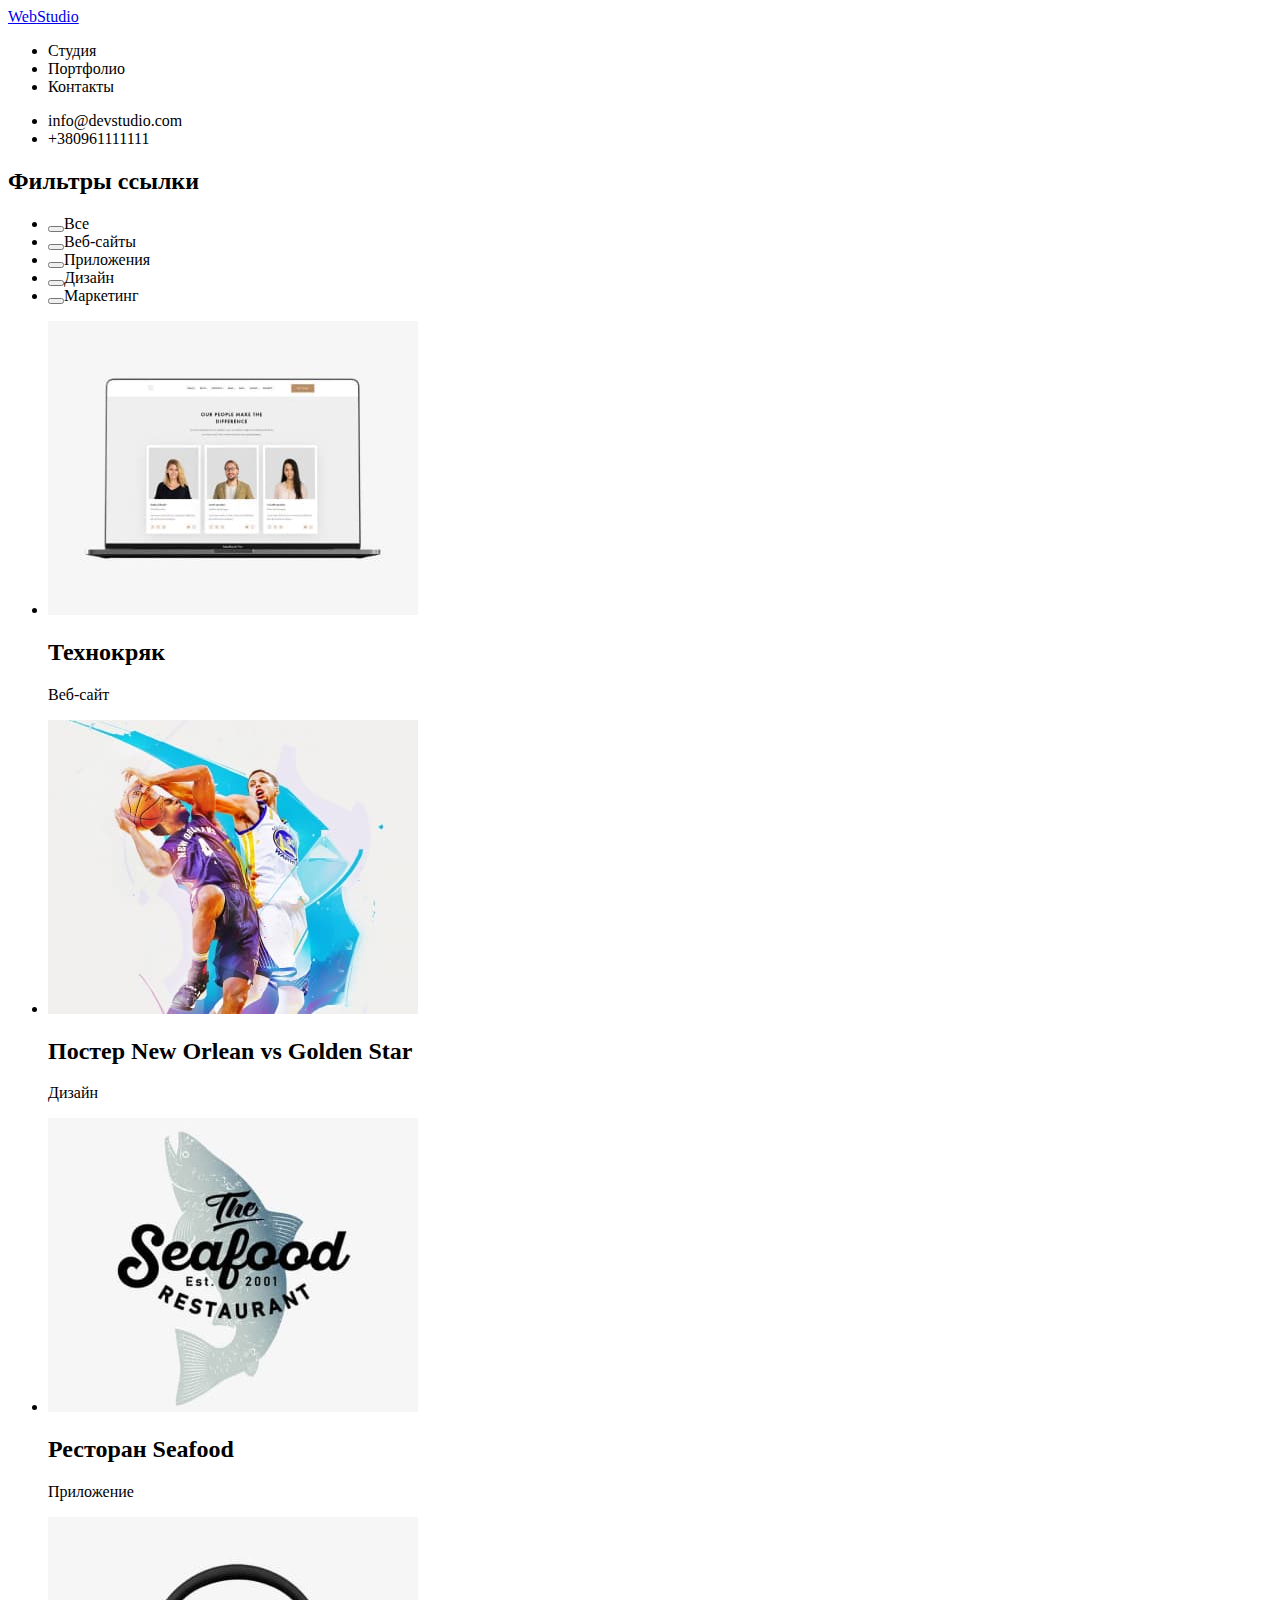
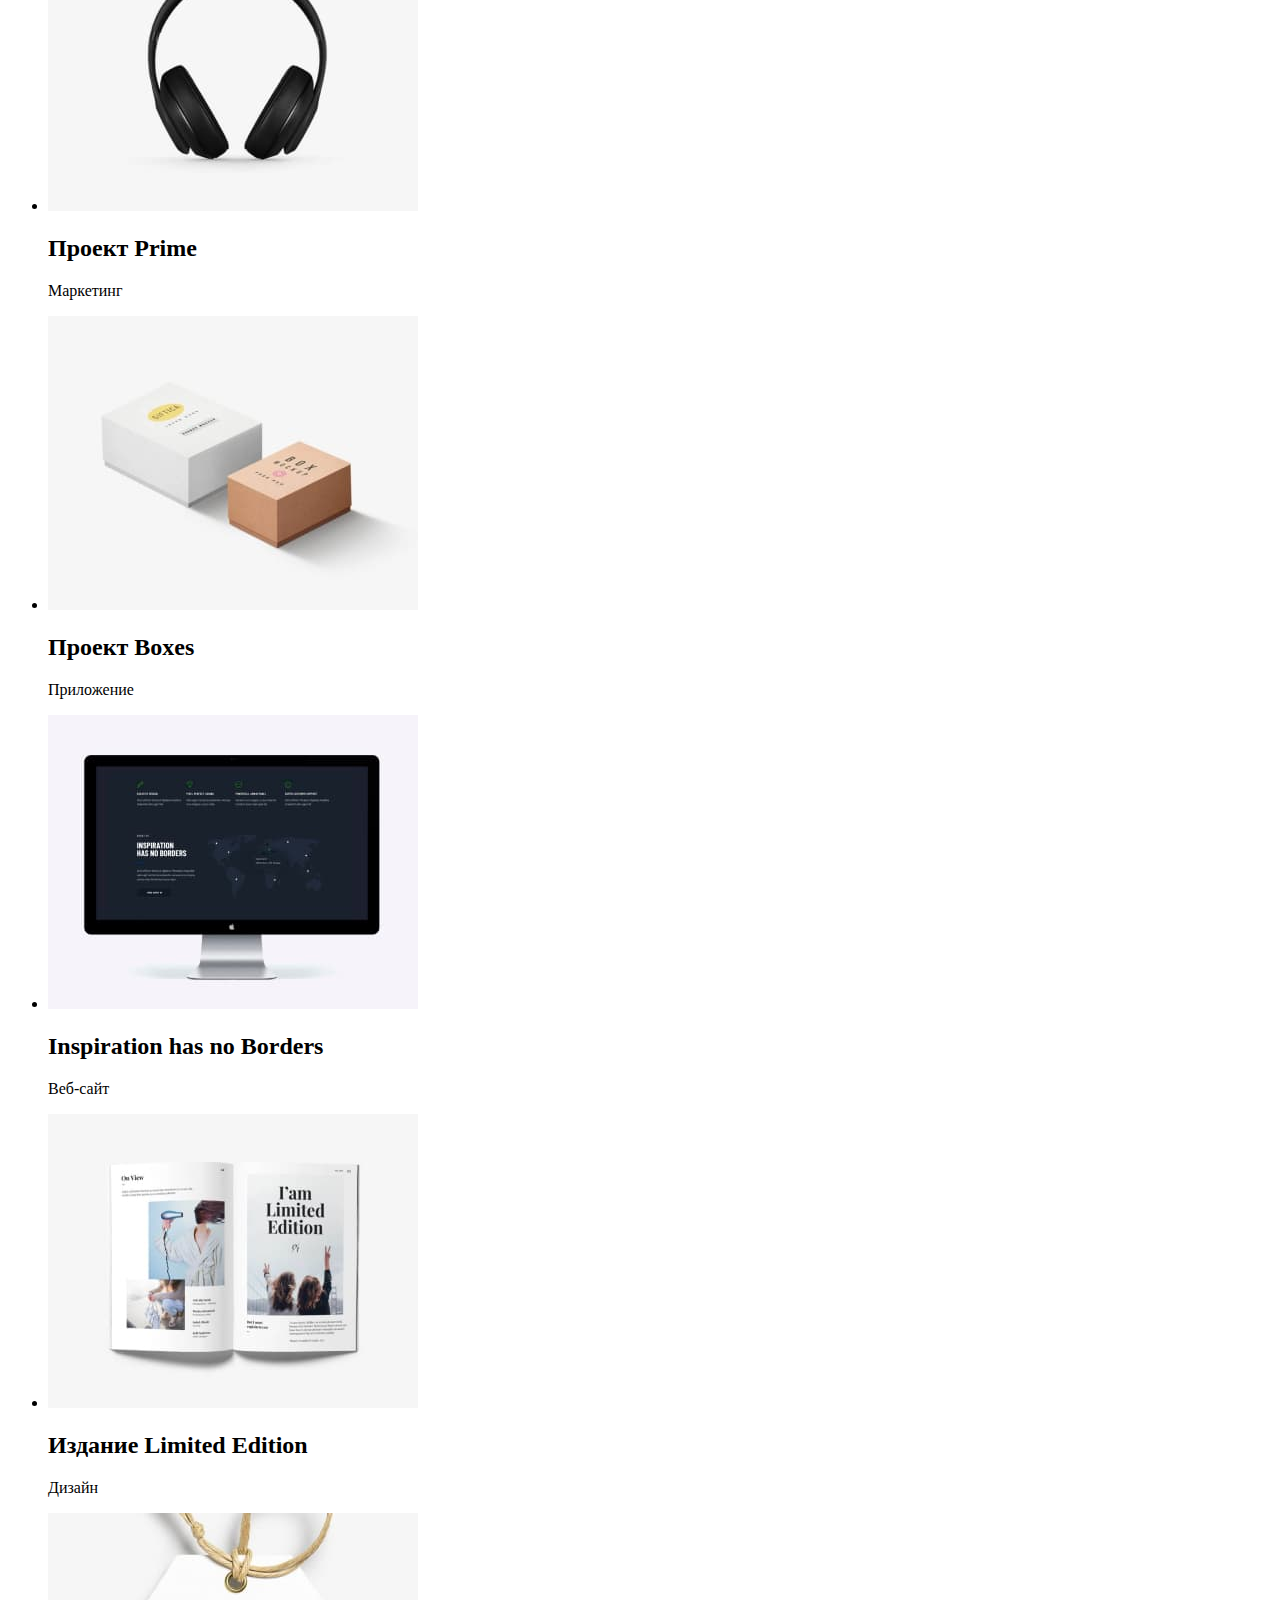
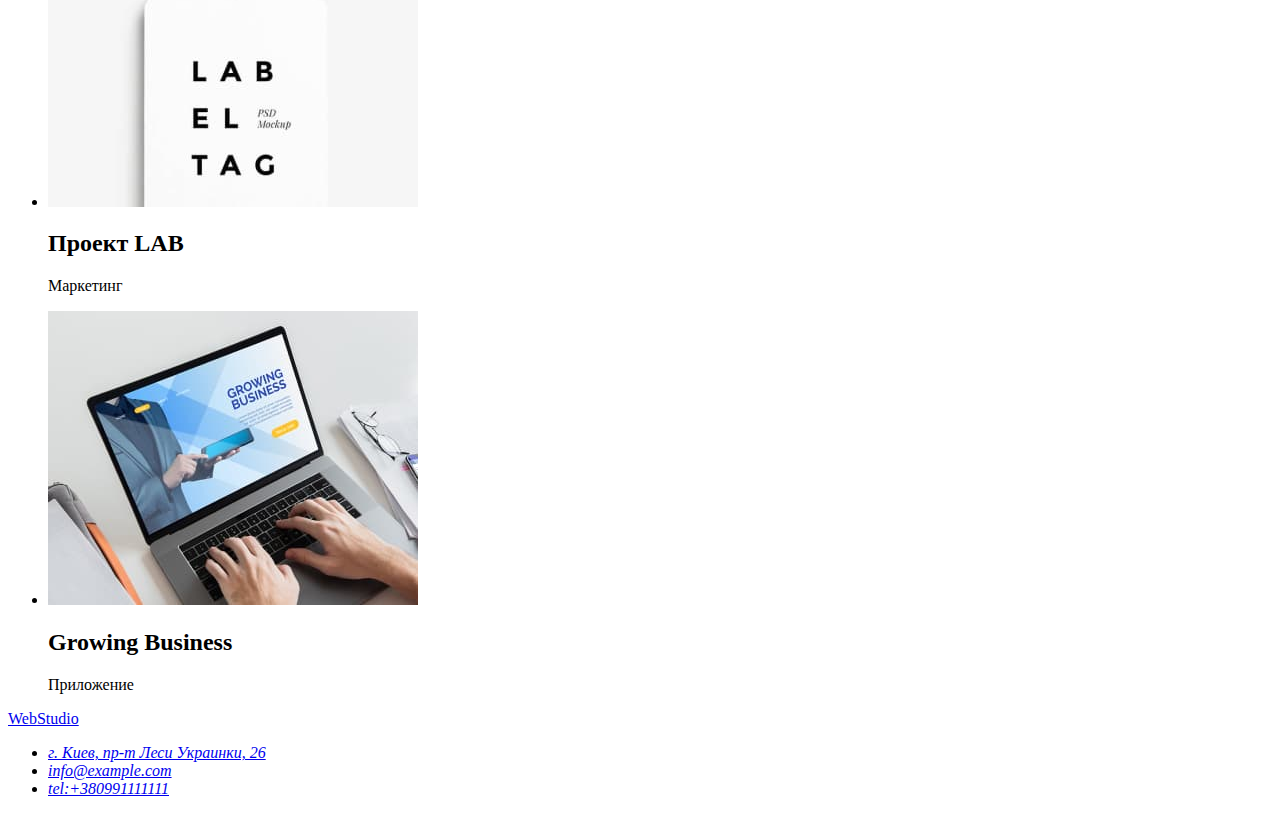
==== portfolio.html @ 96fabcc4 "Update portfolio.html" ====
<!DOCTYPE html>
<html lang="ru">

<head>
  <meta charset="UTF-8">
  <meta http-equiv="X-UA-Compatible" content="IE=edge">
  <meta name="viewport" content="width=device-width, initial-scale=1.0">
  <title>Portfolio</title>
  <!-- <link rel="import" href="./index.html"> -->
  <link rel="stylesheet" href="./css/main.css">
</head>

<body>
  <!--Шапка сайта-->
  <header>
    <nav>
      <a href="./index.html">Web<span class="letters">Studio</span></a>
      <ul>
        <li><a href="./index.html"></a>Студия</li>
        <li><a href="./portfolio.html"></a>Портфолио</li>
        <li><a href=""></a>Контакты</li>
      </ul>
    </nav>
    <ul>
      <li><a class="link" href="mailto:info@example.com"></a>info@devstudio.com</li>
      <li><a href="tel:+380991111111"></a>+380961111111</li>
    </ul>
  </header>

  <main>
    <section>
      <!-- Фильтры -->
      <h2>Фильтры ссылки</h2>
      <ul>
        <li><button type="button"></button>Все</li>
        <li><button type="button"></button>Веб-сайты</li>
        <li><button type="button"></button>Приложения</li>
        <li><button type="button"></button>Дизайн</li>
        <li><button type="button"></button>Маркетинг</li>
      </ul>
    </section>
    
    <!-- Проэкты -->
    <section>
      <ul>
        <li>
          <a href="">
            <img src="./images/portfolio/portfolio-1.jpg" alt="Фотографии трех работников компании" width="370" height="294">
          </a> 
          <h2>Технокряк</h2>
          <p>Веб-сайт</p>
        </li>
        <li>
          <a href="">
            <img src="./images/portfolio/portfolio-2.jpg" alt="Дизайн постера с двумя баскетболистами"  width="370" height="294">
          </a>
          <h2 lang="en">Постер New Orlean vs Golden Star</h2>
          <p>Дизайн</p>
        </li>
        <li>
          <a href="">
            <img src="./images/portfolio/portfolio-3.jpg" alt="Изображение приложения ресторана" width="370" height="294">
          </a>
          <h2 lang="en">Ресторан Seafood</h2>
          <p>Приложение</p>
        </li>
        <li>
          <a href="">
            <img src="./images/portfolio/portfolio-4.jpg" alt="Наушники черного цвета" width="370" height="294">
          </a>
          <h2 lang="en">Проект Prime</h2>
          <p>Маркетинг</p>
        </li>
        <li>
          <a href="">
            <img src="./images/portfolio/portfolio-5.jpg" alt="Примеры двух коробок разных размеров" width="370" height="294">
          </a>
          <h2 lang="en">Проект Boxes</h2>
          <p>Приложение</p>
        </li>
        <li>
          <a href="">
            <img src="./images/portfolio/portfolio-6.jpg" alt="Изображение проэкта главной страницы сайта" width="370"
              height="294">
          </a> 
          <h2 lang="en">Inspiration has no Borders</h2>
          <p>Веб-сайт</p>
        </li>
        <li>
          <a href="">
            <img src="./images/portfolio/portfolio-7.jpg" alt="Пример дизайна журнала" width="370" height="294">
          </a> 
          <h2 lang="en">Издание Limited Edition</h2>
          <p>Дизайн</p>
        </li>
        <li>
          <a href="">
            <img src="./images/portfolio/portfolio-8.jpg" alt="Пример дизайна изделий ярлык" width="370" height="294">
          </a> 
          <h2 lang="en">Проект LAB</h2>
          <p>Маркетинг</p>
        </li>
        <li>
          <a href="">
            <img src="./images/portfolio/portfolio-9.jpg" alt="Открытый компьютер" width="370" height="294">
          </a> 
          <h2 lang="en">Growing Business</h2>
          <p>Приложение</p>
        </li>
      </ul>
    </section>
  </main>

  <!-- Подвал -->
  <footer>
    <a href="./index.html">Web<span class="letters">Studio</span></a>
    <address>
      <ul>
        <li><a href="https://goo.gl/maps/sHWixux6kZh7dcSC8" target="_blank" rel="noopener noreferrer">г. Киев, пр-т Леси
            Украинки, 26</a></li>
        <li><a class="link" href="mailto:info@example.com">info@example.com</a></li>
        <li><a href="tel:+380991111111">tel:+380991111111</a></li>
      </ul>
    </address>
  </footer>
</body>

</html>
---- css/main.css ----
:root {
  --background-color-light: #E5E5E5;
  --background-color-lightsecond: #F5F4FA;
  --background-color-dark: #2F303A;
  --primary-text-color: #757575;
  --title-text-color: #212121;
  --accent-color:  #2196F3;
  --primary-white-color: #ffffff;
  --foot-address-color: rgba(255, 255, 255, 0.6);
}

.list {
  list-style: none;
}
/* body*/
.page {
  background-color: #E5E5E5;
  color: #757575;
}

/* <nav> */

.logo {
  color: #2196F3;
}  
.logo .letter {
  color: #212121, 700;
}

/* site-nav */

.site-nav .accentlink {
  color: #2196F3;
}
.site-nav .link {
  color: #212121;
}

.site-nav .accentlink:hover,
 .site-nav .accentlink:focus {
  color: #212121;
}
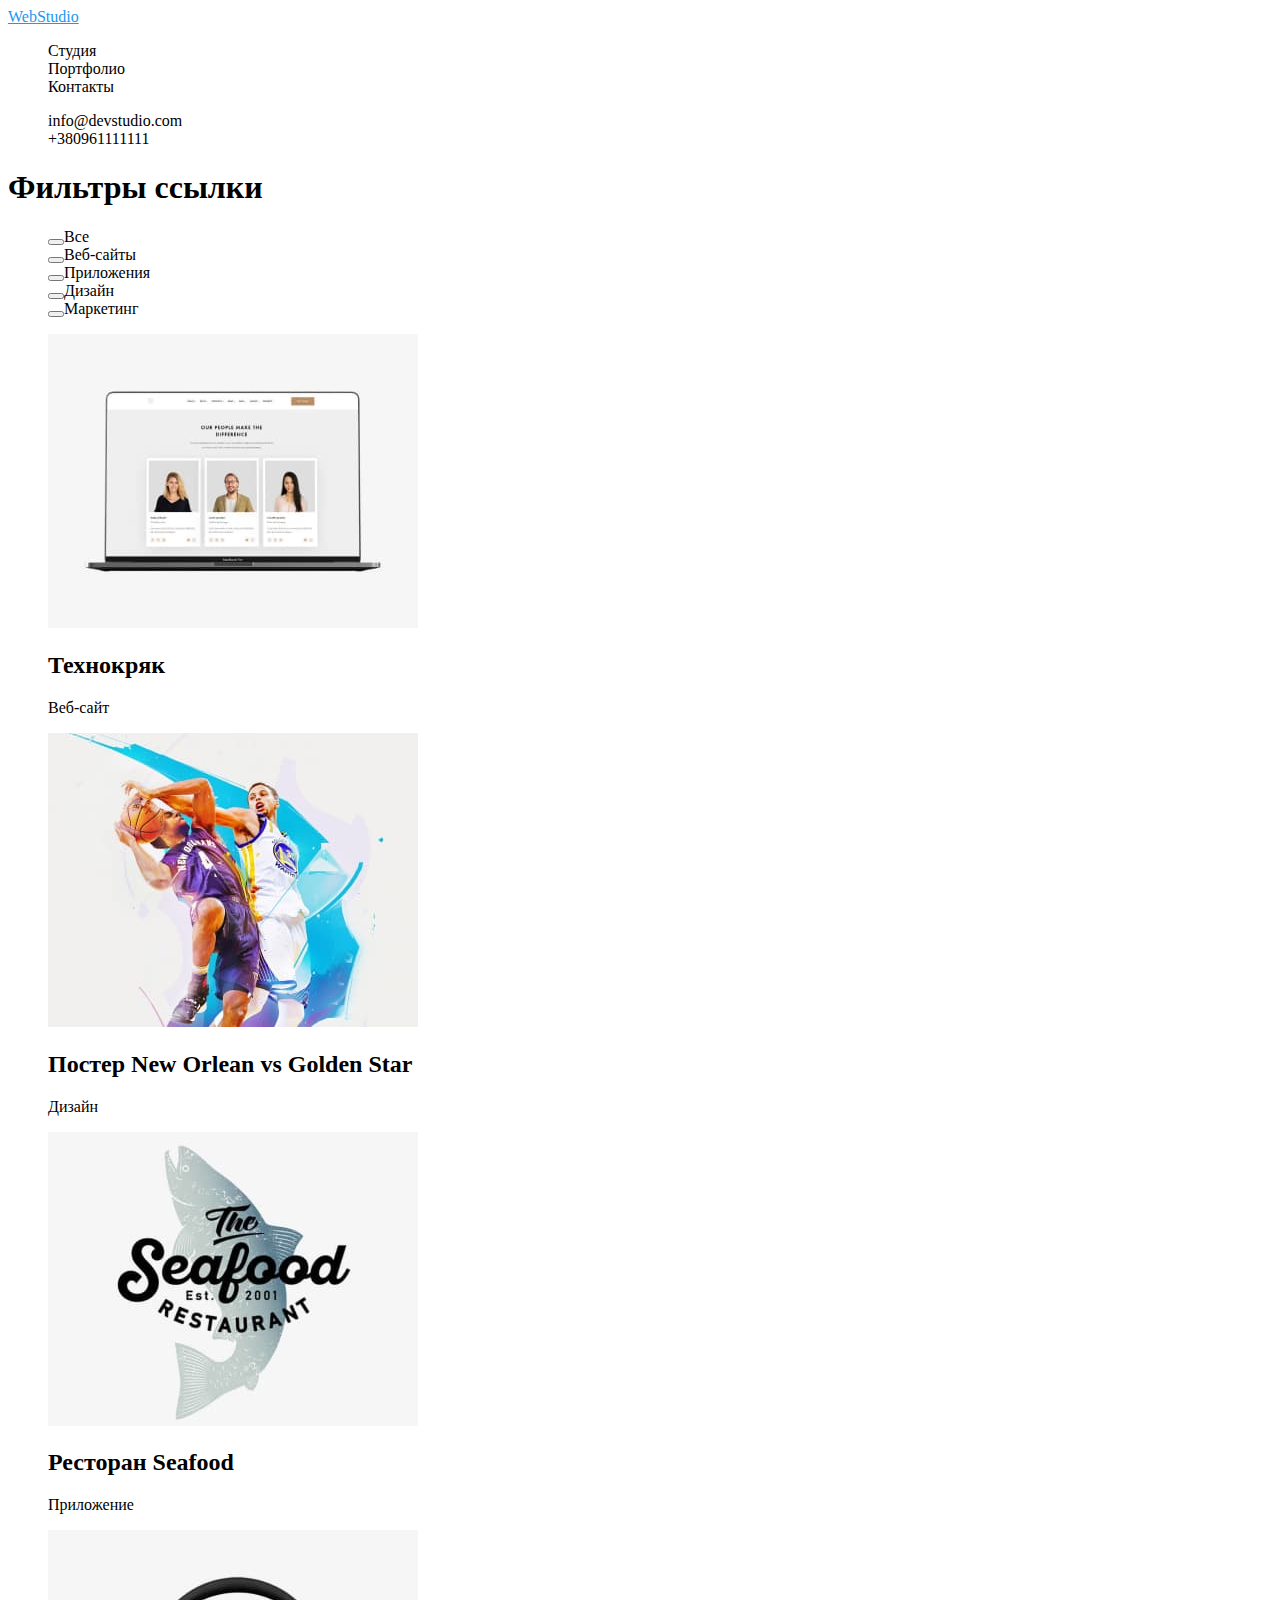
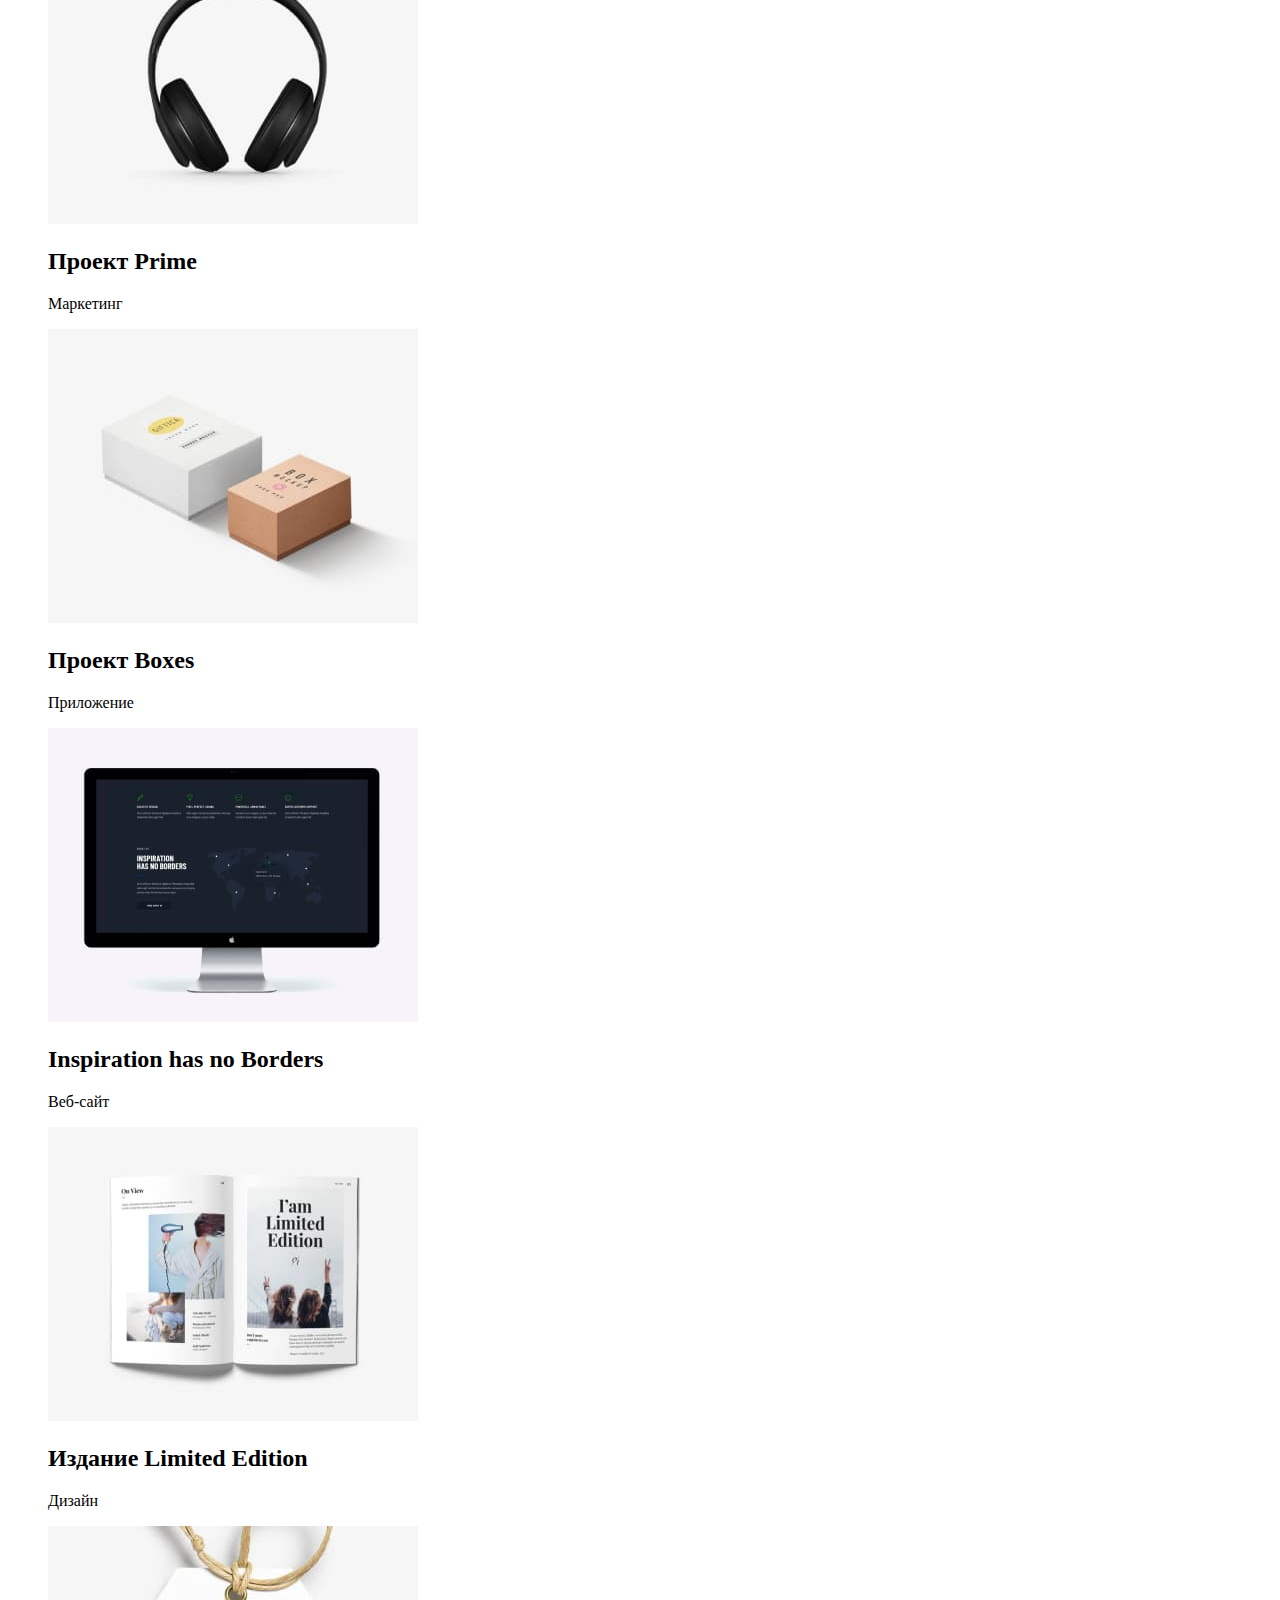
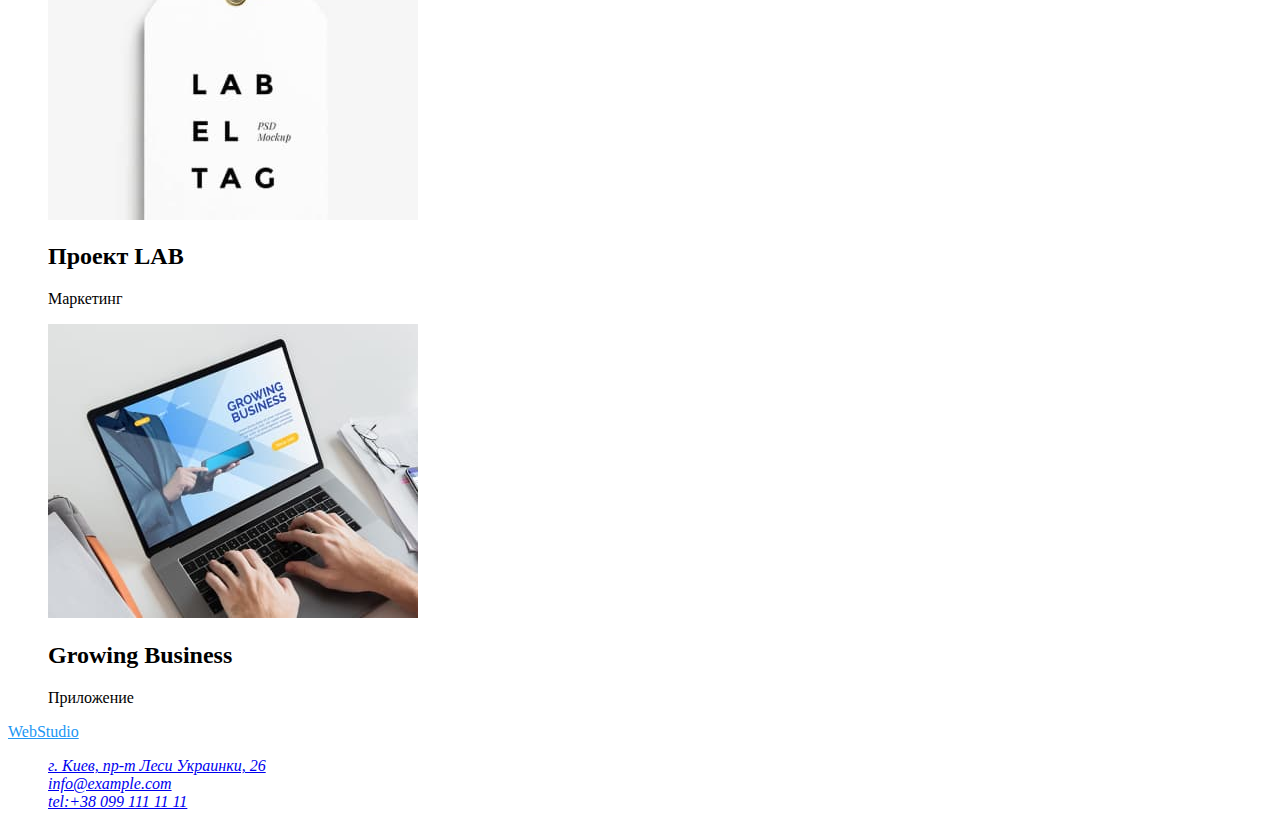
==== commit 4ff688a0: "update html files" ====
--- a/portfolio.html
+++ b/portfolio.html
@@ -1,128 +1,197 @@
 <!DOCTYPE html>
 <html lang="ru">
+  <head>
+    <meta charset="UTF-8" />
+    <meta http-equiv="X-UA-Compatible" content="IE=edge" />
+    <meta name="viewport" content="width=device-width, initial-scale=1.0" />
+    <title>Portfolio</title>
+    <!-- <link rel="import" href="./index.html"> -->
+    <link rel="stylesheet" href="./css/main.css" />
+  </head>
 
-<head>
-  <meta charset="UTF-8">
-  <meta http-equiv="X-UA-Compatible" content="IE=edge">
-  <meta name="viewport" content="width=device-width, initial-scale=1.0">
-  <title>Portfolio</title>
-  <!-- <link rel="import" href="./index.html"> -->
-  <link rel="stylesheet" href="./css/main.css">
-</head>
+  <body>
+    <!--Шапка сайта Header-->
+    <header class="header">
+      <nav class="navigation">
+        <a class="logo" lang="en" href="./index.html" aria-label="Логотип сайта"
+          >Web<span class="accentlink">Studio</span></a
+        >
+        <ul class="list">
+          <li class="item"><a class="link" href="./index.html"></a>Студия</li>
+          <li class="item"><a class="link" href="./portfolio.html"></a>Портфолио</li>
+          <li class="item"><a class="link" href=""></a>Контакты</li>
+        </ul>
+      </nav>
 
-<body>
-  <!--Шапка сайта-->
-  <header>
-    <nav>
-      <a href="./index.html">Web<span class="letters">Studio</span></a>
-      <ul>
-        <li><a href="./index.html"></a>Студия</li>
-        <li><a href="./portfolio.html"></a>Портфолио</li>
-        <li><a href=""></a>Контакты</li>
+      <ul class="list">
+        <li class="item"><a class="link" href="mailto:info@example.com"></a>info@devstudio.com</li>
+        <li class="item"><a class="link" href="tel:+380991111111"></a>+380961111111</li>
       </ul>
-    </nav>
-    <ul>
-      <li><a class="link" href="mailto:info@example.com"></a>info@devstudio.com</li>
-      <li><a href="tel:+380991111111"></a>+380961111111</li>
-    </ul>
-  </header>
+    </header>
 
-  <main>
-    <section>
-      <!-- Фильтры -->
-      <h2>Фильтры ссылки</h2>
-      <ul>
-        <li><button type="button"></button>Все</li>
-        <li><button type="button"></button>Веб-сайты</li>
-        <li><button type="button"></button>Приложения</li>
-        <li><button type="button"></button>Дизайн</li>
-        <li><button type="button"></button>Маркетинг</li>
-      </ul>
-    </section>
-    
-    <!-- Проэкты -->
-    <section>
-      <ul>
-        <li>
-          <a href="">
-            <img src="./images/portfolio/portfolio-1.jpg" alt="Фотографии трех работников компании" width="370" height="294">
-          </a> 
-          <h2>Технокряк</h2>
-          <p>Веб-сайт</p>
-        </li>
-        <li>
-          <a href="">
-            <img src="./images/portfolio/portfolio-2.jpg" alt="Дизайн постера с двумя баскетболистами"  width="370" height="294">
-          </a>
-          <h2 lang="en">Постер New Orlean vs Golden Star</h2>
-          <p>Дизайн</p>
-        </li>
-        <li>
-          <a href="">
-            <img src="./images/portfolio/portfolio-3.jpg" alt="Изображение приложения ресторана" width="370" height="294">
-          </a>
-          <h2 lang="en">Ресторан Seafood</h2>
-          <p>Приложение</p>
-        </li>
-        <li>
-          <a href="">
-            <img src="./images/portfolio/portfolio-4.jpg" alt="Наушники черного цвета" width="370" height="294">
-          </a>
-          <h2 lang="en">Проект Prime</h2>
-          <p>Маркетинг</p>
-        </li>
-        <li>
-          <a href="">
-            <img src="./images/portfolio/portfolio-5.jpg" alt="Примеры двух коробок разных размеров" width="370" height="294">
-          </a>
-          <h2 lang="en">Проект Boxes</h2>
-          <p>Приложение</p>
-        </li>
-        <li>
-          <a href="">
-            <img src="./images/portfolio/portfolio-6.jpg" alt="Изображение проэкта главной страницы сайта" width="370"
-              height="294">
-          </a> 
-          <h2 lang="en">Inspiration has no Borders</h2>
-          <p>Веб-сайт</p>
-        </li>
-        <li>
-          <a href="">
-            <img src="./images/portfolio/portfolio-7.jpg" alt="Пример дизайна журнала" width="370" height="294">
-          </a> 
-          <h2 lang="en">Издание Limited Edition</h2>
-          <p>Дизайн</p>
-        </li>
-        <li>
-          <a href="">
-            <img src="./images/portfolio/portfolio-8.jpg" alt="Пример дизайна изделий ярлык" width="370" height="294">
-          </a> 
-          <h2 lang="en">Проект LAB</h2>
-          <p>Маркетинг</p>
-        </li>
-        <li>
-          <a href="">
-            <img src="./images/portfolio/portfolio-9.jpg" alt="Открытый компьютер" width="370" height="294">
-          </a> 
-          <h2 lang="en">Growing Business</h2>
-          <p>Приложение</p>
-        </li>
-      </ul>
-    </section>
-  </main>
+    <main>
+      <!-- Секция Фильтры Filters-->
+      <section>
+        <h1 class="section-title">Фильтры ссылки</h1>
+        <div class="container">
+          <ul class="list">
+            <li class="item"><button class="filters-btn" type="button"></button>Все</li>
+            <li class="item"><button class="filters-btn" type="button"></button>Веб-сайты</li>
+            <li class="item"><button class="filters-btn" type="button"></button>Приложения</li>
+            <li class="item"><button class="filters-btn" type="button"></button>Дизайн</li>
+            <li class="item"><button class="filters-btn" type="button"></button>Маркетинг</li>
+          </ul>
+        </div>
+      </section>
 
-  <!-- Подвал -->
-  <footer>
-    <a href="./index.html">Web<span class="letters">Studio</span></a>
-    <address>
-      <ul>
-        <li><a href="https://goo.gl/maps/sHWixux6kZh7dcSC8" target="_blank" rel="noopener noreferrer">г. Киев, пр-т Леси
-            Украинки, 26</a></li>
-        <li><a class="link" href="mailto:info@example.com">info@example.com</a></li>
-        <li><a href="tel:+380991111111">tel:+380991111111</a></li>
-      </ul>
-    </address>
-  </footer>
-</body>
+      <!--Секция проэкты Projects-->
+      <section class="projects">
+        <ul class="list">
+          <li class="item">
+            <a class="link" href="">
+              <img
+                class="projects-img"
+                src="./images/portfolio/portfolio-1.jpg"
+                alt="Фотографии трех работников компании"
+                width="370"
+                height="294"
+              />
+            </a>
+            <h2 class="section-title">Технокряк</h2>
+            <p class="projects-position">Веб-сайт</p>
+          </li>
+          <li class="item">
+            <a class="link" href="">
+              <img
+                class="project-img"
+                src="./images/portfolio/portfolio-2.jpg"
+                alt="Дизайн постера с двумя баскетболистами"
+                width="370"
+                height="294"
+              />
+            </a>
+            <h2 class="section-title" lang="en">Постер New Orlean vs Golden Star</h2>
+            <p class="projects-position">Дизайн</p>
+          </li>
+          <li class="item">
+            <a class="link" href="">
+              <img
+                class="projects-img"
+                src="./images/portfolio/portfolio-3.jpg"
+                alt="Изображение приложения ресторана"
+                width="370"
+                height="294"
+              />
+            </a>
+            <h2 class="section-title" lang="en">Ресторан Seafood</h2>
+            <p class="projects-position">Приложение</p>
+          </li>
+          <li class="item">
+            <a class="link" href="">
+              <img
+                class="project-img"
+                src="./images/portfolio/portfolio-4.jpg"
+                alt="Наушники черного цвета"
+                width="370"
+                height="294"
+              />
+            </a>
+            <h2 class="section-title" lang="en">Проект Prime</h2>
+            <p class="projects-position">Маркетинг</p>
+          </li>
+          <li class="item">
+            <a class="link" href="">
+              <img
+                class="projects-img"
+                src="./images/portfolio/portfolio-5.jpg"
+                alt="Примеры двух коробок разных размеров"
+                width="370"
+                height="294"
+              />
+            </a>
+            <h2 class="section-title" lang="en">Проект Boxes</h2>
+            <p class="projects-position">Приложение</p>
+          </li>
+          <li class="item">
+            <a class="link" href="">
+              <img
+                class="projects-img"
+                src="./images/portfolio/portfolio-6.jpg"
+                alt="Изображение проэкта главной страницы сайта"
+                width="370"
+                height="294"
+              />
+            </a>
+            <h2 class="section-title" lang="en">Inspiration has no Borders</h2>
+            <p class="projects-position">Веб-сайт</p>
+          </li>
+          <li class="item">
+            <a class="link" href="">
+              <img
+                class="projects-img"
+                src="./images/portfolio/portfolio-7.jpg"
+                alt="Пример дизайна журнала"
+                width="370"
+                height="294"
+              />
+            </a>
+            <h2 class="section-title" lang="en">Издание Limited Edition</h2>
+            <p class="projects-position">Дизайн</p>
+          </li>
+          <li class="item">
+            <a class="link" href="">
+              <img
+                class="projects-img"
+                src="./images/portfolio/portfolio-8.jpg"
+                alt="Пример дизайна изделий ярлык"
+                width="370"
+                height="294"
+              />
+            </a>
+            <h2 class="section-title" lang="en">Проект LAB</h2>
+            <p class="projects-position">Маркетинг</p>
+          </li>
+          <li class="item">
+            <a class="link" href="">
+              <img
+                class="projects-img"
+                src="./images/portfolio/portfolio-9.jpg"
+                alt="Открытый компьютер"
+                width="370"
+                height="294"
+              />
+            </a>
+            <h2 class="section-title" lang="en">Growing Business</h2>
+            <p class="projects-position">Приложение</p>
+          </li>
+        </ul>
+      </section>
+    </main>
 
-</html>+    <!-- Подвал сайта Footer -->
+    <footer class="footer">
+      <div class="container">
+        <a class="logo" lang="en" aria-label="Логотип сайта" href="./index.html"
+          >Web<span class="letters">Studio</span></a
+        >
+        <address class="address">
+          <ul class="list">
+            <li class="item">
+              <a
+                class="link"
+                href="https://goo.gl/maps/sHWixux6kZh7dcSC8"
+                target="_blank"
+                rel="noopener noreferrer"
+                >г. Киев, пр-т Леси Украинки, 26</a
+              >
+            </li>
+            <li class="item">
+              <a class="link" href="mailto:info@example.com">info@example.com</a>
+            </li>
+            <li class="item"><a class="link" href="tel:+380991111111">tel:+38 099 111 11 11</a></li>
+          </ul>
+        </address>
+      </div>
+    </footer>
+  </body>
+</html>
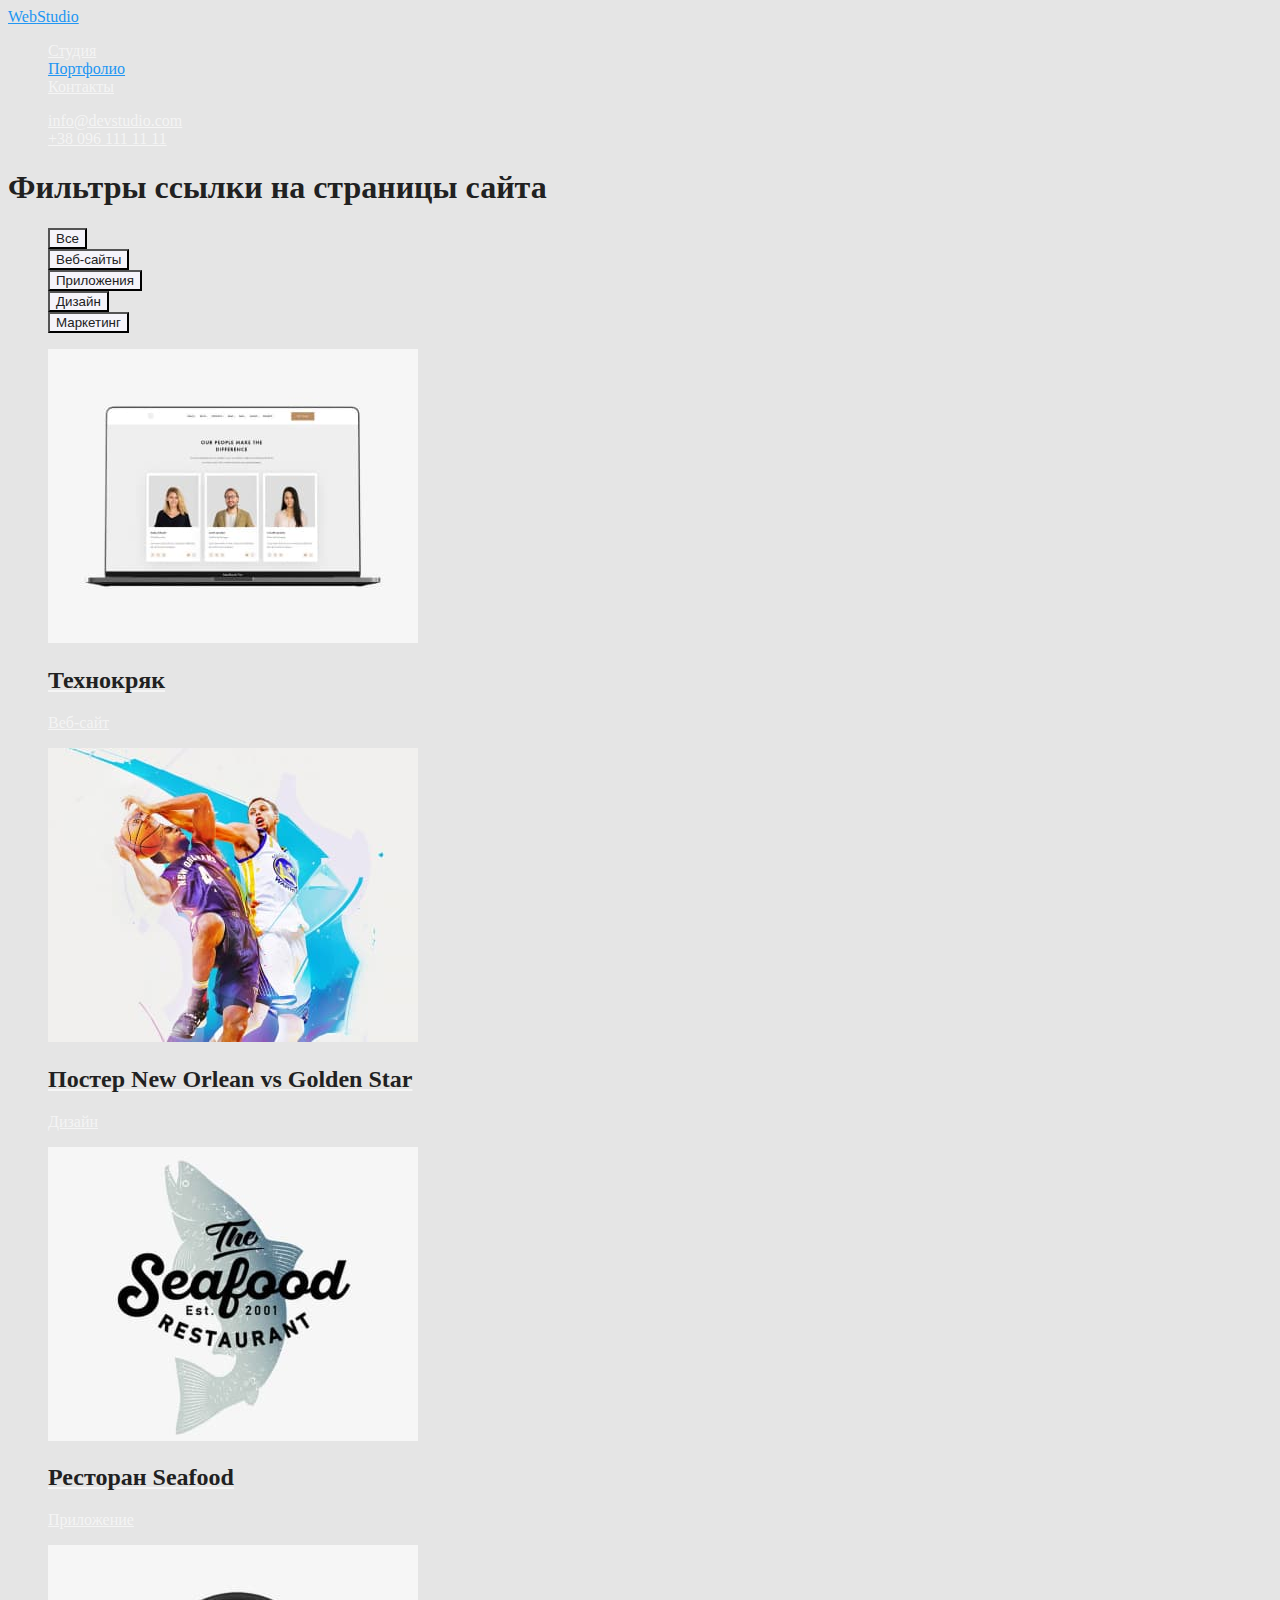
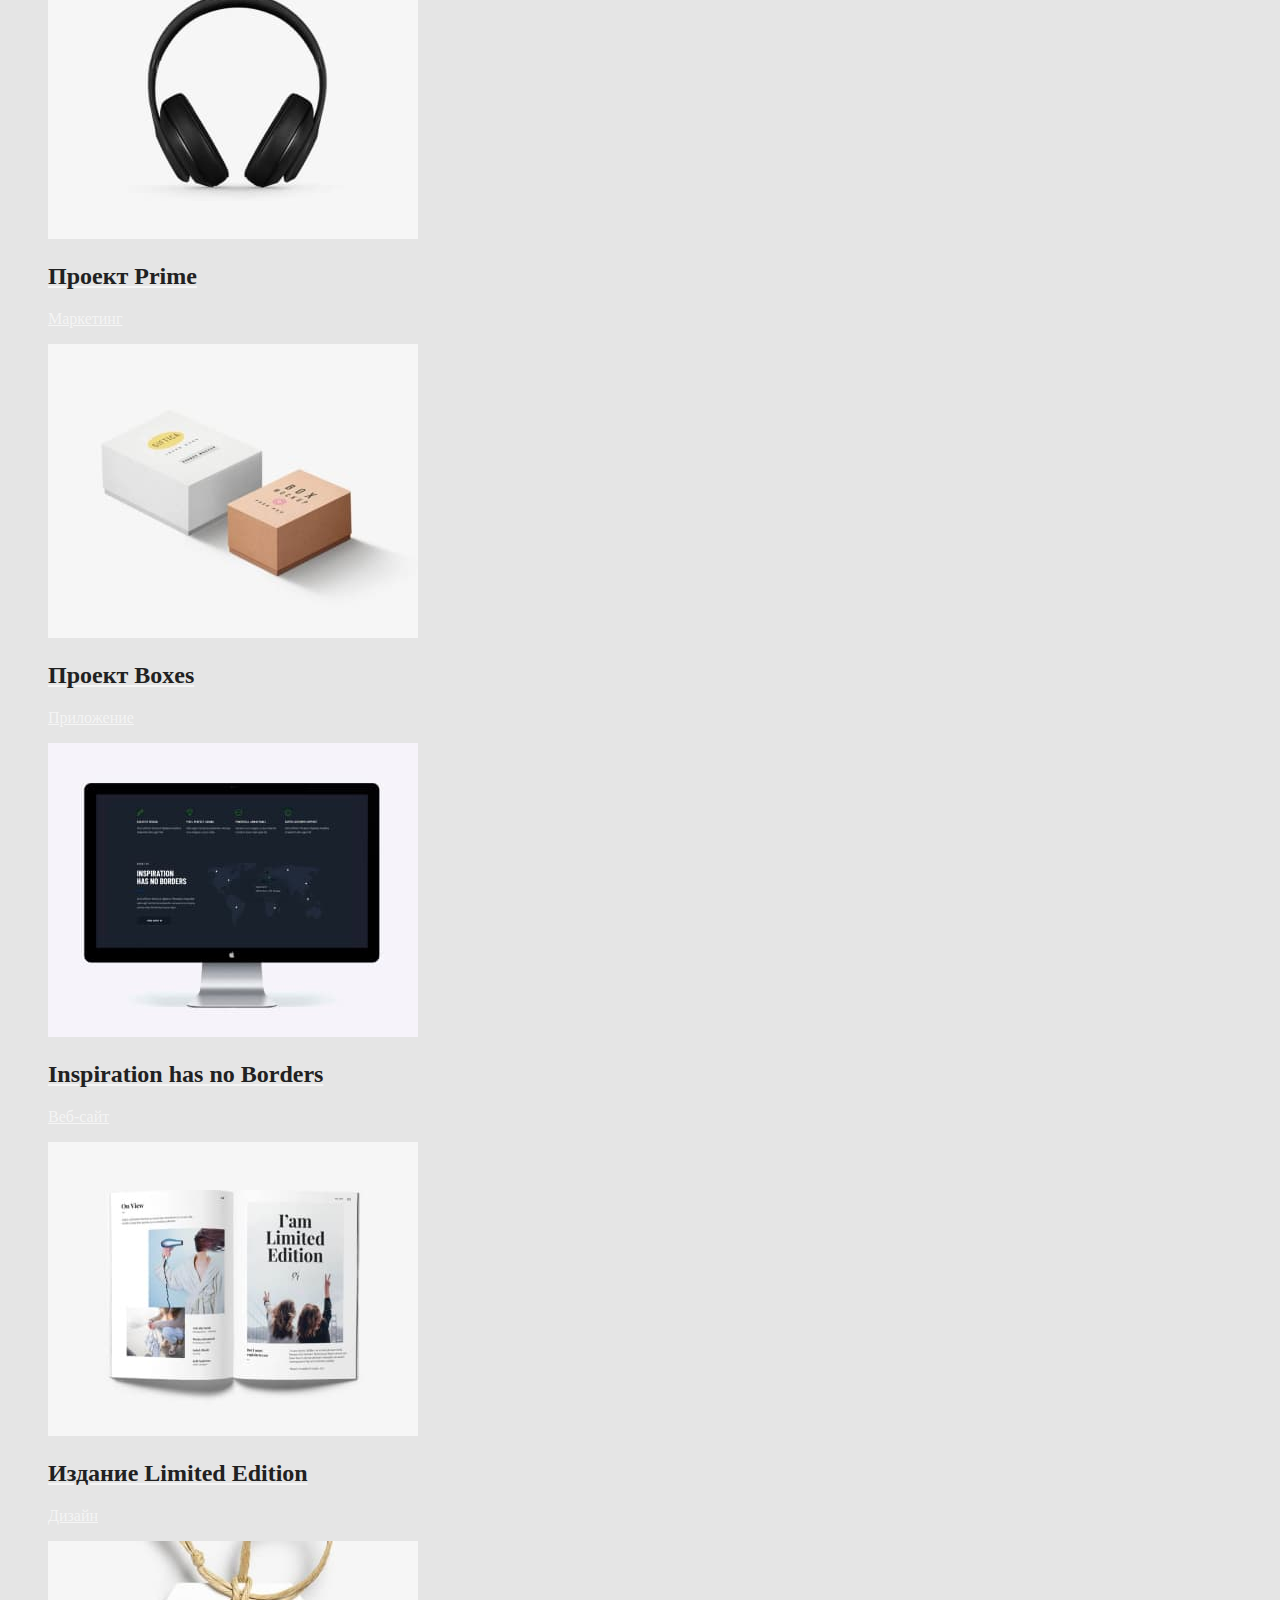
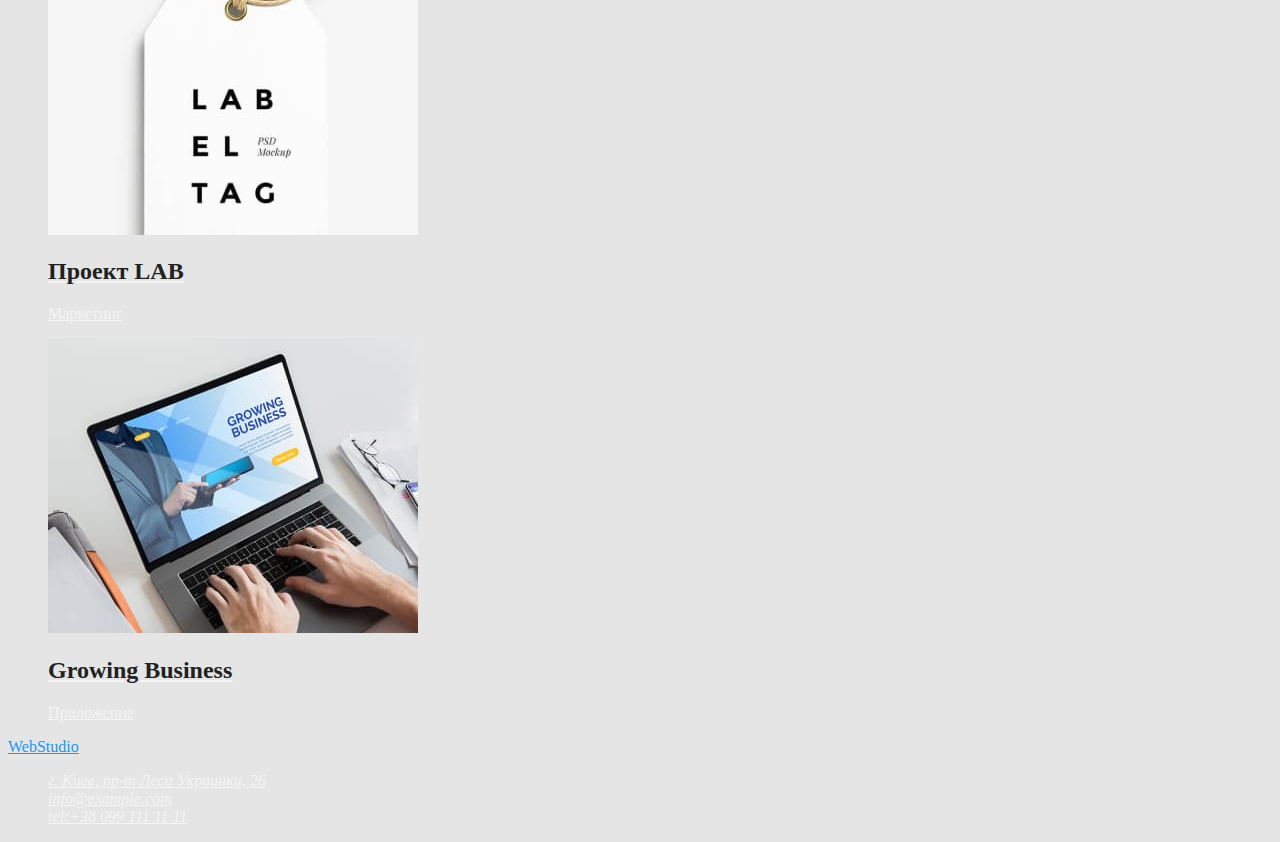
==== commit ed2ba14f: "added color styles" ====
--- a/portfolio.html
+++ b/portfolio.html
@@ -5,11 +5,10 @@
     <meta http-equiv="X-UA-Compatible" content="IE=edge" />
     <meta name="viewport" content="width=device-width, initial-scale=1.0" />
     <title>Portfolio</title>
-    <!-- <link rel="import" href="./index.html"> -->
     <link rel="stylesheet" href="./css/main.css" />
   </head>
 
-  <body>
+  <body class="page">
     <!--Шапка сайта Header-->
     <header class="header">
       <nav class="navigation">
@@ -17,29 +16,29 @@
           >Web<span class="accentlink">Studio</span></a
         >
         <ul class="list">
-          <li class="item"><a class="link" href="./index.html"></a>Студия</li>
-          <li class="item"><a class="link" href="./portfolio.html"></a>Портфолио</li>
-          <li class="item"><a class="link" href=""></a>Контакты</li>
+          <li class="item"><a class="link" href="./index.html">Студия</a></li>
+          <li class="item"><a class="link current" href="./portfolio.html">Портфолио</a></li>
+          <li class="item"><a class="link" href="">Контакты</a></li>
         </ul>
       </nav>
 
       <ul class="list">
-        <li class="item"><a class="link" href="mailto:info@example.com"></a>info@devstudio.com</li>
-        <li class="item"><a class="link" href="tel:+380991111111"></a>+380961111111</li>
+        <li class="item"><a class="link" href="mailto:info@example.com">info@devstudio.com</a></li>
+        <li class="item"><a class="link" href="tel:+380991111111">+38 096 111 11 11</a></li>
       </ul>
     </header>
 
     <main>
       <!-- Секция Фильтры Filters-->
       <section>
-        <h1 class="section-title">Фильтры ссылки</h1>
+        <h1 class="section-title">Фильтры ссылки на страницы сайта</h1>
         <div class="container">
           <ul class="list">
-            <li class="item"><button class="filters-btn" type="button"></button>Все</li>
-            <li class="item"><button class="filters-btn" type="button"></button>Веб-сайты</li>
-            <li class="item"><button class="filters-btn" type="button"></button>Приложения</li>
-            <li class="item"><button class="filters-btn" type="button"></button>Дизайн</li>
-            <li class="item"><button class="filters-btn" type="button"></button>Маркетинг</li>
+            <li class="item"><button class="filters-btn" type="button">Все</button></li>
+            <li class="item"><button class="filters-btn" type="button">Веб-сайты</button></li>
+            <li class="item"><button class="filters-btn" type="button">Приложения</button></li>
+            <li class="item"><button class="filters-btn" type="button">Дизайн</button></li>
+            <li class="item"><button class="filters-btn" type="button">Маркетинг</button></li>
           </ul>
         </div>
       </section>
@@ -56,9 +55,9 @@
                 width="370"
                 height="294"
               />
+              <h2 class="section-title">Технокряк</h2>
+              <p class="projects-position">Веб-сайт</p>
             </a>
-            <h2 class="section-title">Технокряк</h2>
-            <p class="projects-position">Веб-сайт</p>
           </li>
           <li class="item">
             <a class="link" href="">
@@ -69,9 +68,9 @@
                 width="370"
                 height="294"
               />
+              <h2 class="section-title" lang="en">Постер New Orlean vs Golden Star</h2>
+              <p class="projects-position">Дизайн</p>
             </a>
-            <h2 class="section-title" lang="en">Постер New Orlean vs Golden Star</h2>
-            <p class="projects-position">Дизайн</p>
           </li>
           <li class="item">
             <a class="link" href="">
@@ -82,9 +81,9 @@
                 width="370"
                 height="294"
               />
+              <h2 class="section-title" lang="en">Ресторан Seafood</h2>
+              <p class="projects-position">Приложение</p>
             </a>
-            <h2 class="section-title" lang="en">Ресторан Seafood</h2>
-            <p class="projects-position">Приложение</p>
           </li>
           <li class="item">
             <a class="link" href="">
@@ -95,9 +94,9 @@
                 width="370"
                 height="294"
               />
+              <h2 class="section-title" lang="en">Проект Prime</h2>
+              <p class="projects-position">Маркетинг</p>
             </a>
-            <h2 class="section-title" lang="en">Проект Prime</h2>
-            <p class="projects-position">Маркетинг</p>
           </li>
           <li class="item">
             <a class="link" href="">
@@ -108,9 +107,9 @@
                 width="370"
                 height="294"
               />
+              <h2 class="section-title" lang="en">Проект Boxes</h2>
+              <p class="projects-position">Приложение</p>
             </a>
-            <h2 class="section-title" lang="en">Проект Boxes</h2>
-            <p class="projects-position">Приложение</p>
           </li>
           <li class="item">
             <a class="link" href="">
@@ -121,9 +120,9 @@
                 width="370"
                 height="294"
               />
+              <h2 class="section-title" lang="en">Inspiration has no Borders</h2>
+              <p class="projects-position">Веб-сайт</p>
             </a>
-            <h2 class="section-title" lang="en">Inspiration has no Borders</h2>
-            <p class="projects-position">Веб-сайт</p>
           </li>
           <li class="item">
             <a class="link" href="">
@@ -134,9 +133,9 @@
                 width="370"
                 height="294"
               />
+              <h2 class="section-title" lang="en">Издание Limited Edition</h2>
+              <p class="projects-position">Дизайн</p>
             </a>
-            <h2 class="section-title" lang="en">Издание Limited Edition</h2>
-            <p class="projects-position">Дизайн</p>
           </li>
           <li class="item">
             <a class="link" href="">
@@ -147,9 +146,9 @@
                 width="370"
                 height="294"
               />
+              <h2 class="section-title" lang="en">Проект LAB</h2>
+              <p class="projects-position">Маркетинг</p>
             </a>
-            <h2 class="section-title" lang="en">Проект LAB</h2>
-            <p class="projects-position">Маркетинг</p>
           </li>
           <li class="item">
             <a class="link" href="">
@@ -160,9 +159,9 @@
                 width="370"
                 height="294"
               />
+              <h2 class="section-title" lang="en">Growing Business</h2>
+              <p class="projects-position">Приложение</p>
             </a>
-            <h2 class="section-title" lang="en">Growing Business</h2>
-            <p class="projects-position">Приложение</p>
           </li>
         </ul>
       </section>
--- a/css/main.css
+++ b/css/main.css
@@ -1,44 +1,109 @@
 :root {
-  --background-color-light: #E5E5E5;
-  --background-color-lightsecond: #F5F4FA;
-  --background-color-dark: #2F303A;
+  --background-color-light: #e5e5e5;
+  --background-color-lightsecond: #f5f4fa;
+  --background-color-dark: #2f303a;
   --primary-text-color: #757575;
   --title-text-color: #212121;
-  --accent-color:  #2196F3;
+  --accent-color: #2196f3;
   --primary-white-color: #ffffff;
   --foot-address-color: rgba(255, 255, 255, 0.6);
+}
+
+.page {
+  background-color: var(--background-color-light);
+  color: var(--primary-text-color);
 }
 
 .list {
   list-style: none;
 }
-/* body*/
-.page {
-  background-color: #E5E5E5;
-  color: #757575;
+
+/* Шапка сайта Header */
+
+.logo {
+  color: var(--accent-color);
+}
+.accentlink {
+  color: var(--title-text-color), 700;
 }
 
-/* <nav> */
+.link {
+  color: var(--title-text-color);
+}
+
+.link:hover,
+.link:focus {
+  color: var(--title-text-color);
+}
+.navigation .link.current {
+  color: var(--accent-color);
+}
+.link-primary {
+  color: var(--primary-text-color);
+}
+/* Секция Герой Hero */
+
+.hero-title {
+  color: var(--primary-white-color);
+}
+
+.slider-btn {
+  color: var(--primary-white-color);
+  background-color: #2196f3;
+}
+
+/* Секция Особенности компании About */
+.section-title {
+  color: var(--title-text-color);
+}
+
+.about-title {
+  color: var(--title-text-color);
+}
+.uppertitle {
+  color: var(--primary-text-color);
+}
+
+/* Секция чем мы занимаемся Gallery */
+
+.section-title {
+  color: var(--title-text-color);
+}
+
+/* Наша команда Team */
+
+.section-title {
+  color: var(--title-text-color);
+}
+
+.team-title {
+  color: var(--title-text-color);
+}
+.team-position {
+  color: var(--primary-text-color);
+}
+
+/* Подвал сайта Footer */
 
 .logo {
-  color: #2196F3;
-}  
-.logo .letter {
-  color: #212121, 700;
+  color: var(--accent-color);
 }
 
-/* site-nav */
-
-.site-nav .accentlink {
-  color: #2196F3;
+.link-primary {
+  color: var(--primary-white-color);
 }
-.site-nav .link {
-  color: #212121;
+.link {
+  color: var(--foot-address-color);
 }
 
-.site-nav .accentlink:hover,
- .site-nav .accentlink:focus {
-  color: #212121;
+/* Portfolio */
+/* Секция Фильтры Filters */
+
+.filters-btn {
+  color: var(--title-text-color);
+  background-color: var(--background-color-lightsecond);
 }
-
-
+.filters-btn:hover,
+.filters-btn:focus {
+  color: var(--accent-color);
+}
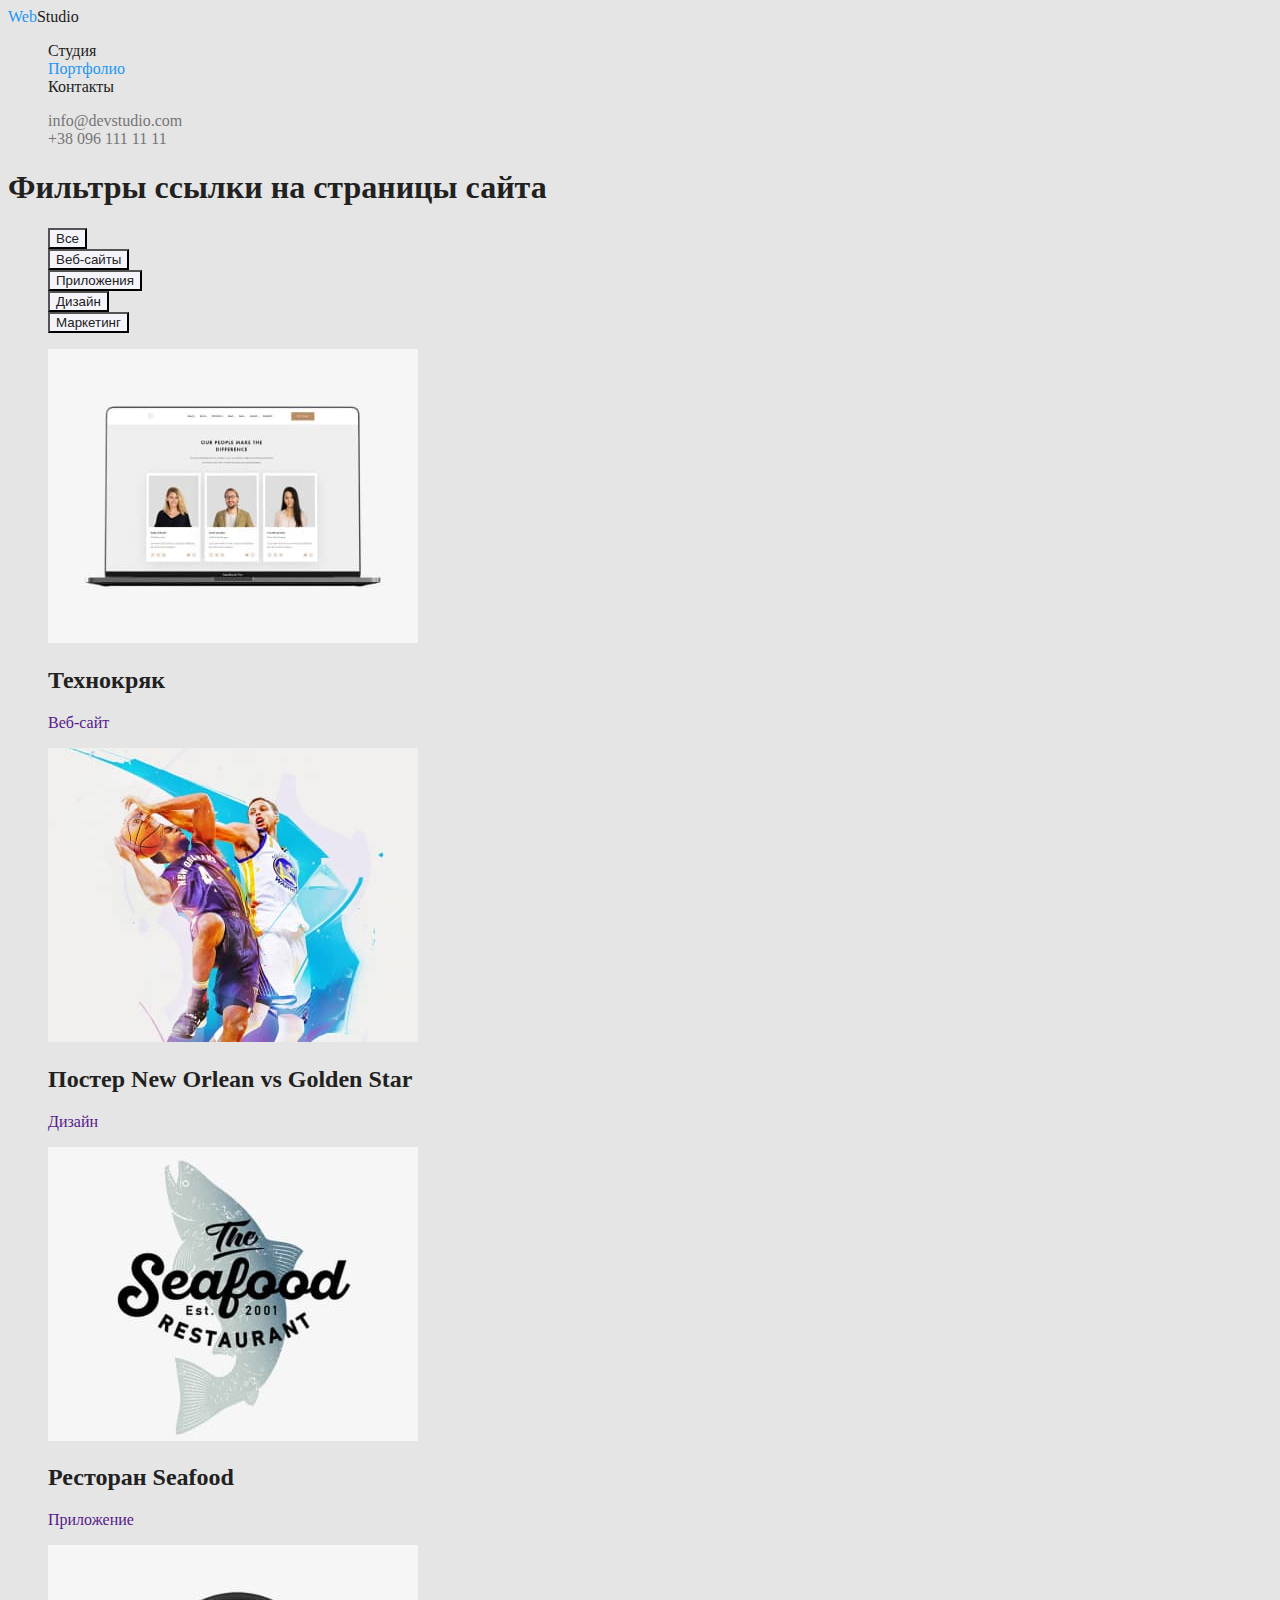
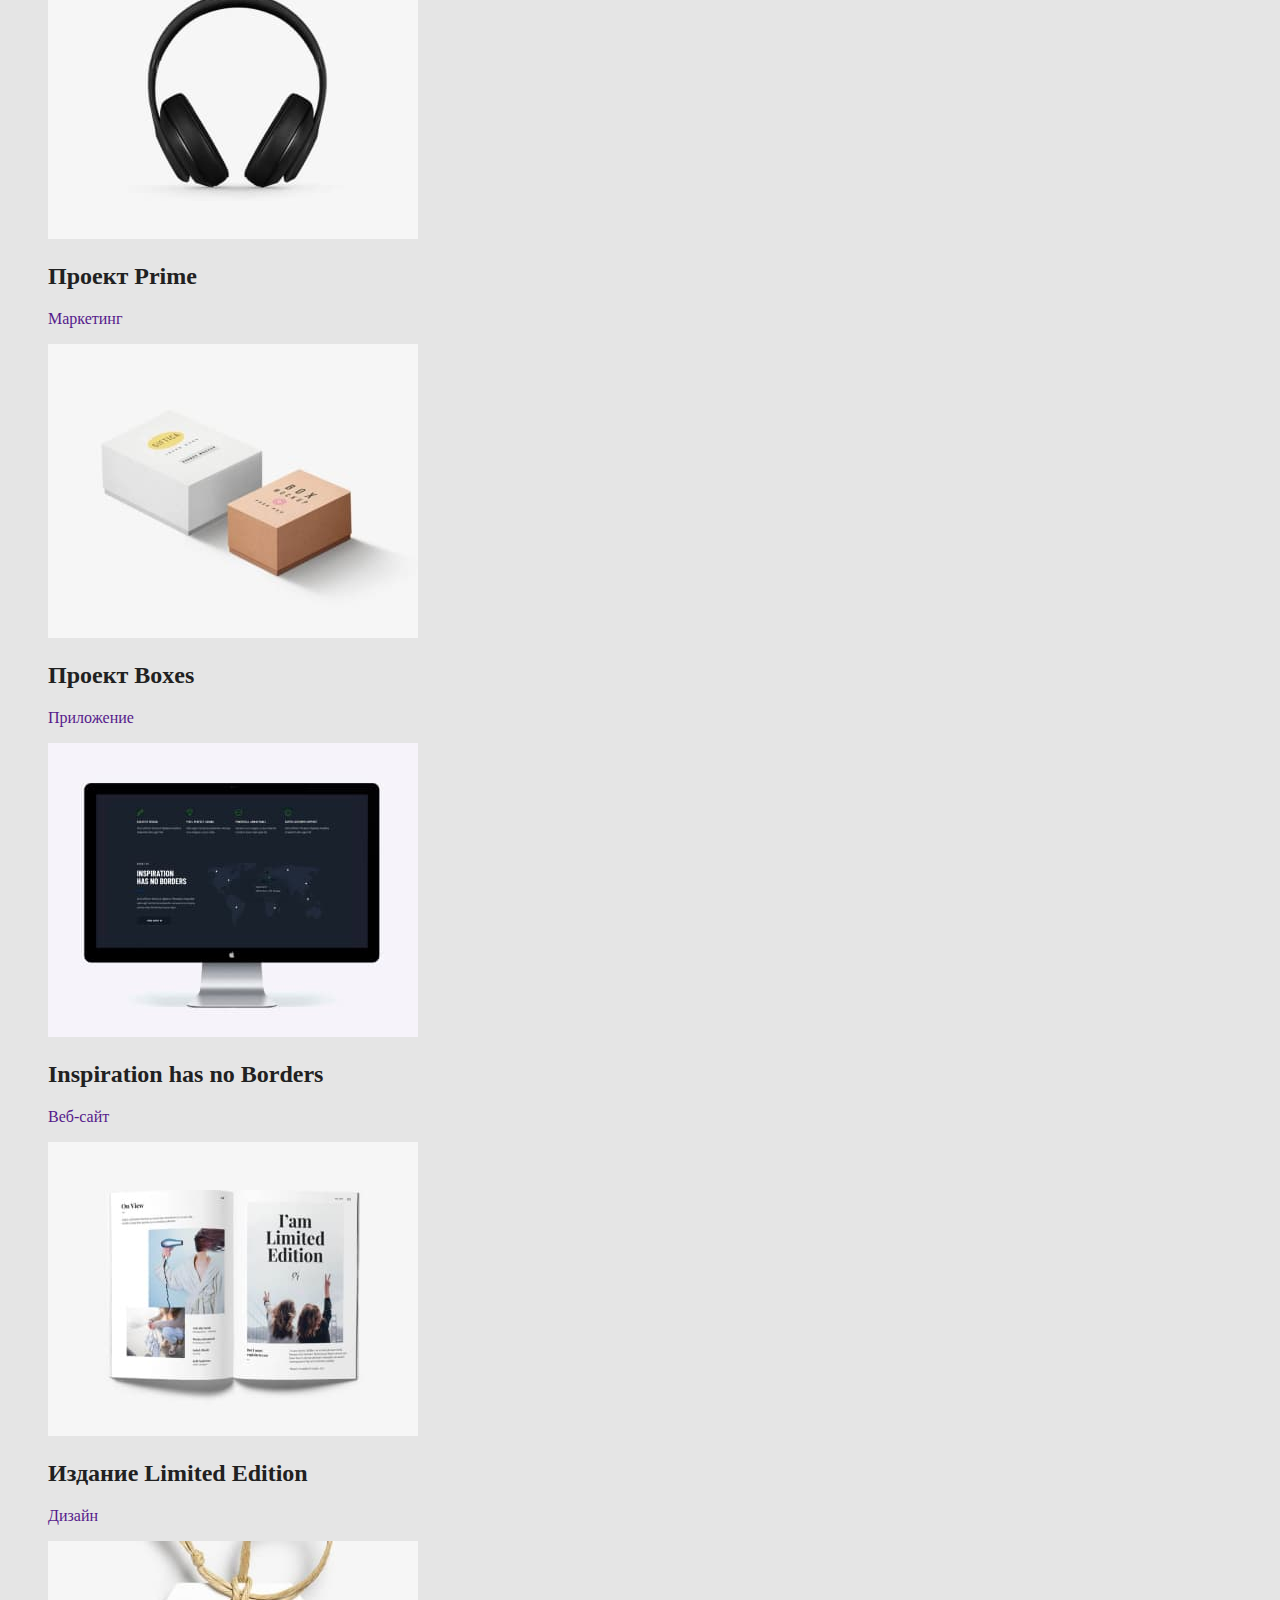
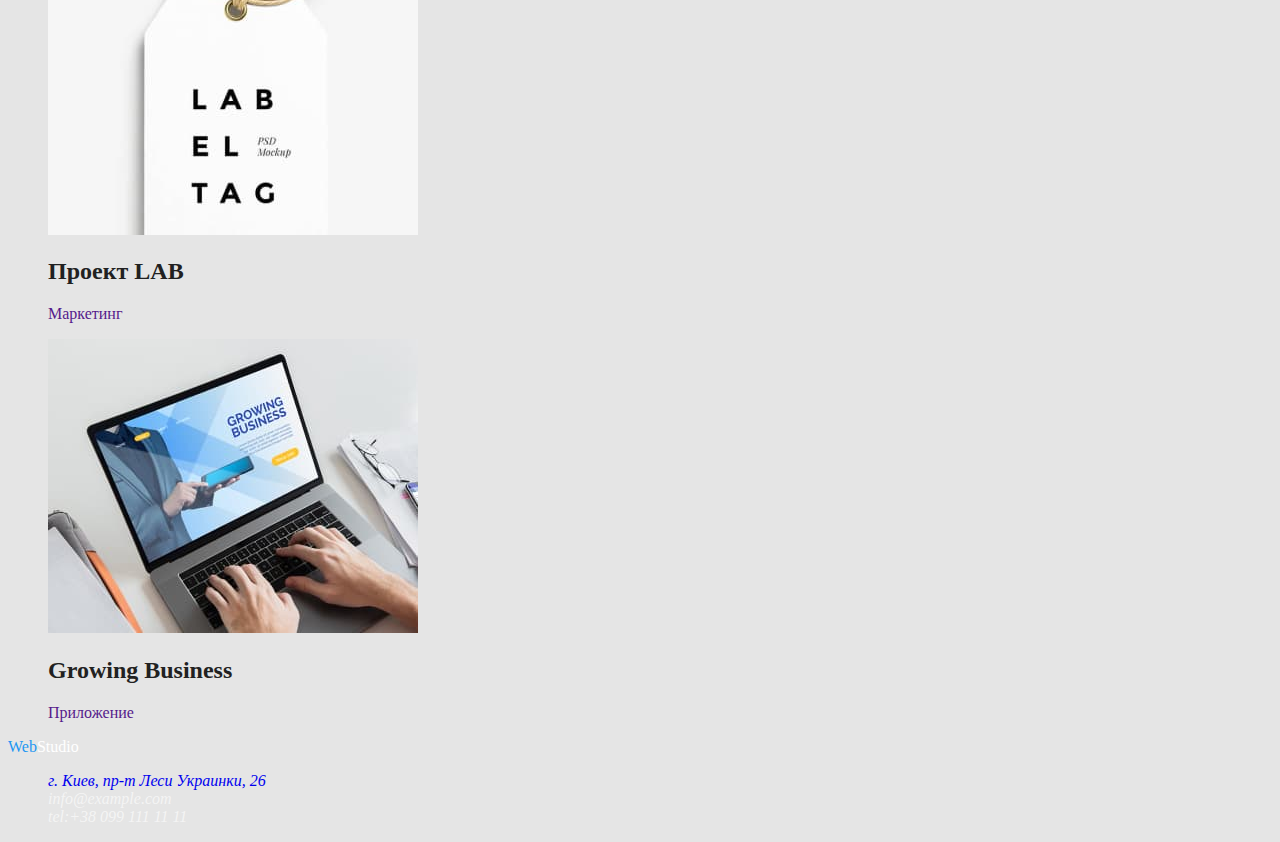
==== commit 828553c9: "css main file added colors" ====
--- a/portfolio.html
+++ b/portfolio.html
@@ -11,20 +11,22 @@
   <body class="page">
     <!--Шапка сайта Header-->
     <header class="header">
-      <nav class="navigation">
+      <nav class="nav">
         <a class="logo" lang="en" href="./index.html" aria-label="Логотип сайта"
-          >Web<span class="accentlink">Studio</span></a
+          >Web<span class="accent-dark">Studio</span></a
         >
         <ul class="list">
-          <li class="item"><a class="link" href="./index.html">Студия</a></li>
-          <li class="item"><a class="link current" href="./portfolio.html">Портфолио</a></li>
-          <li class="item"><a class="link" href="">Контакты</a></li>
+          <li class="item"><a class="nav link" href="./index.html">Студия</a></li>
+          <li class="item"><a class="nav link current" href="./portfolio.html">Портфолио</a></li>
+          <li class="item"><a class="nav link" href="">Контакты</a></li>
         </ul>
       </nav>
 
       <ul class="list">
-        <li class="item"><a class="link" href="mailto:info@example.com">info@devstudio.com</a></li>
-        <li class="item"><a class="link" href="tel:+380991111111">+38 096 111 11 11</a></li>
+        <li class="item">
+          <a class="accent link" href="mailto:info@example.com">info@devstudio.com</a>
+        </li>
+        <li class="item"><a class="accent link" href="tel:+380991111111">+38 096 111 11 11</a></li>
       </ul>
     </header>
 
@@ -171,7 +173,7 @@
     <footer class="footer">
       <div class="container">
         <a class="logo" lang="en" aria-label="Логотип сайта" href="./index.html"
-          >Web<span class="letters">Studio</span></a
+          >Web<span class="accent-white">Studio</span></a
         >
         <address class="address">
           <ul class="list">
@@ -185,9 +187,11 @@
               >
             </li>
             <li class="item">
-              <a class="link" href="mailto:info@example.com">info@example.com</a>
+              <a class="link accent-gray" href="mailto:info@example.com">info@example.com</a>
             </li>
-            <li class="item"><a class="link" href="tel:+380991111111">tel:+38 099 111 11 11</a></li>
+            <li class="item">
+              <a class="link accent-gray" href="tel:+380991111111">tel:+38 099 111 11 11</a>
+            </li>
           </ul>
         </address>
       </div>
--- a/css/main.css
+++ b/css/main.css
@@ -9,55 +9,52 @@
   --foot-address-color: rgba(255, 255, 255, 0.6);
 }
 
+.list {
+  list-style: none;
+}
 .page {
   background-color: var(--background-color-light);
   color: var(--primary-text-color);
 }
-
-.list {
-  list-style: none;
-}
-
 /* Шапка сайта Header */
 
 .logo {
   color: var(--accent-color);
+  text-decoration: none;
 }
-.accentlink {
-  color: var(--title-text-color), 700;
+.accent-dark {
+  color: var(--title-text-color);
+}
+.accent-white {
+  color: var(--primary-white-color);
+}
+.nav.link {
+  color: var(--title-text-color);
+}
+.nav.link.current {
+  color: var(--accent-color);
+}
+.accent.link {
+  color: var(--primary-text-color);
 }
 
-.link {
-  color: var(--title-text-color);
-}
-
-.link:hover,
-.link:focus {
-  color: var(--title-text-color);
-}
-.navigation .link.current {
-  color: var(--accent-color);
-}
-.link-primary {
-  color: var(--primary-text-color);
-}
 /* Секция Герой Hero */
 
 .hero-title {
   color: var(--primary-white-color);
 }
-
 .slider-btn {
   color: var(--primary-white-color);
   background-color: #2196f3;
 }
-
-/* Секция Особенности компании About */
-.section-title {
+.slider-btn:hover,
+.slider-btn:focus {
   color: var(--title-text-color);
 }
 
-.about-title {
+/* Секция Особенности компании About */
+.section-title,
+.title {
   color: var(--title-text-color);
 }
 .uppertitle {
@@ -66,33 +63,15 @@
 
 /* Секция чем мы занимаемся Gallery */
 
-.section-title {
-  color: var(--title-text-color);
-}
-
 /* Наша команда Team */
 
-.section-title {
-  color: var(--title-text-color);
-}
-
-.team-title {
-  color: var(--title-text-color);
-}
 .team-position {
   color: var(--primary-text-color);
 }
 
 /* Подвал сайта Footer */
 
-.logo {
-  color: var(--accent-color);
-}
-
-.link-primary {
-  color: var(--primary-white-color);
-}
-.link {
+.link.accent-gray {
   color: var(--foot-address-color);
 }
 
@@ -105,5 +84,14 @@
 }
 .filters-btn:hover,
 .filters-btn:focus {
+  color: var(--primary-white-color);
+  background-color: var(--accent-color);
+}
+
+.link:hover,
+.link:focus {
   color: var(--accent-color);
 }
+.link {
+  text-decoration: none;
+}
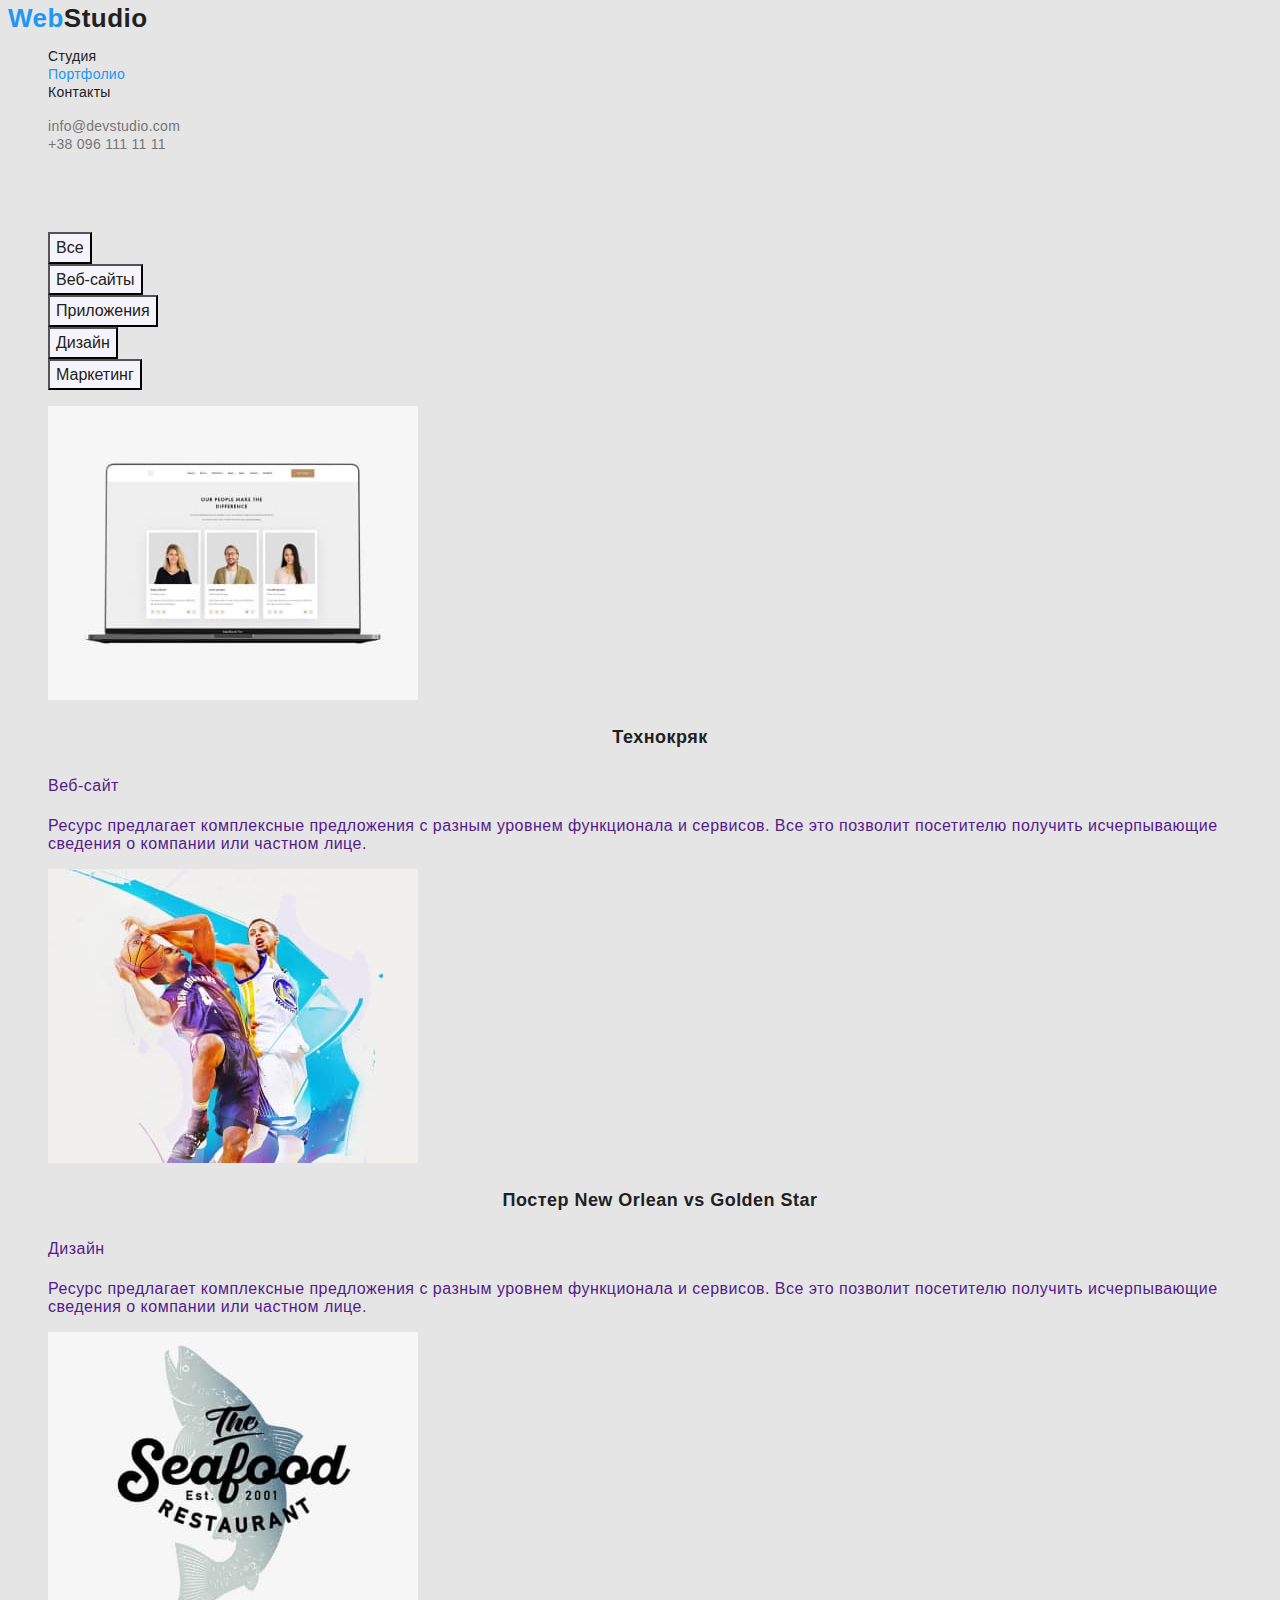
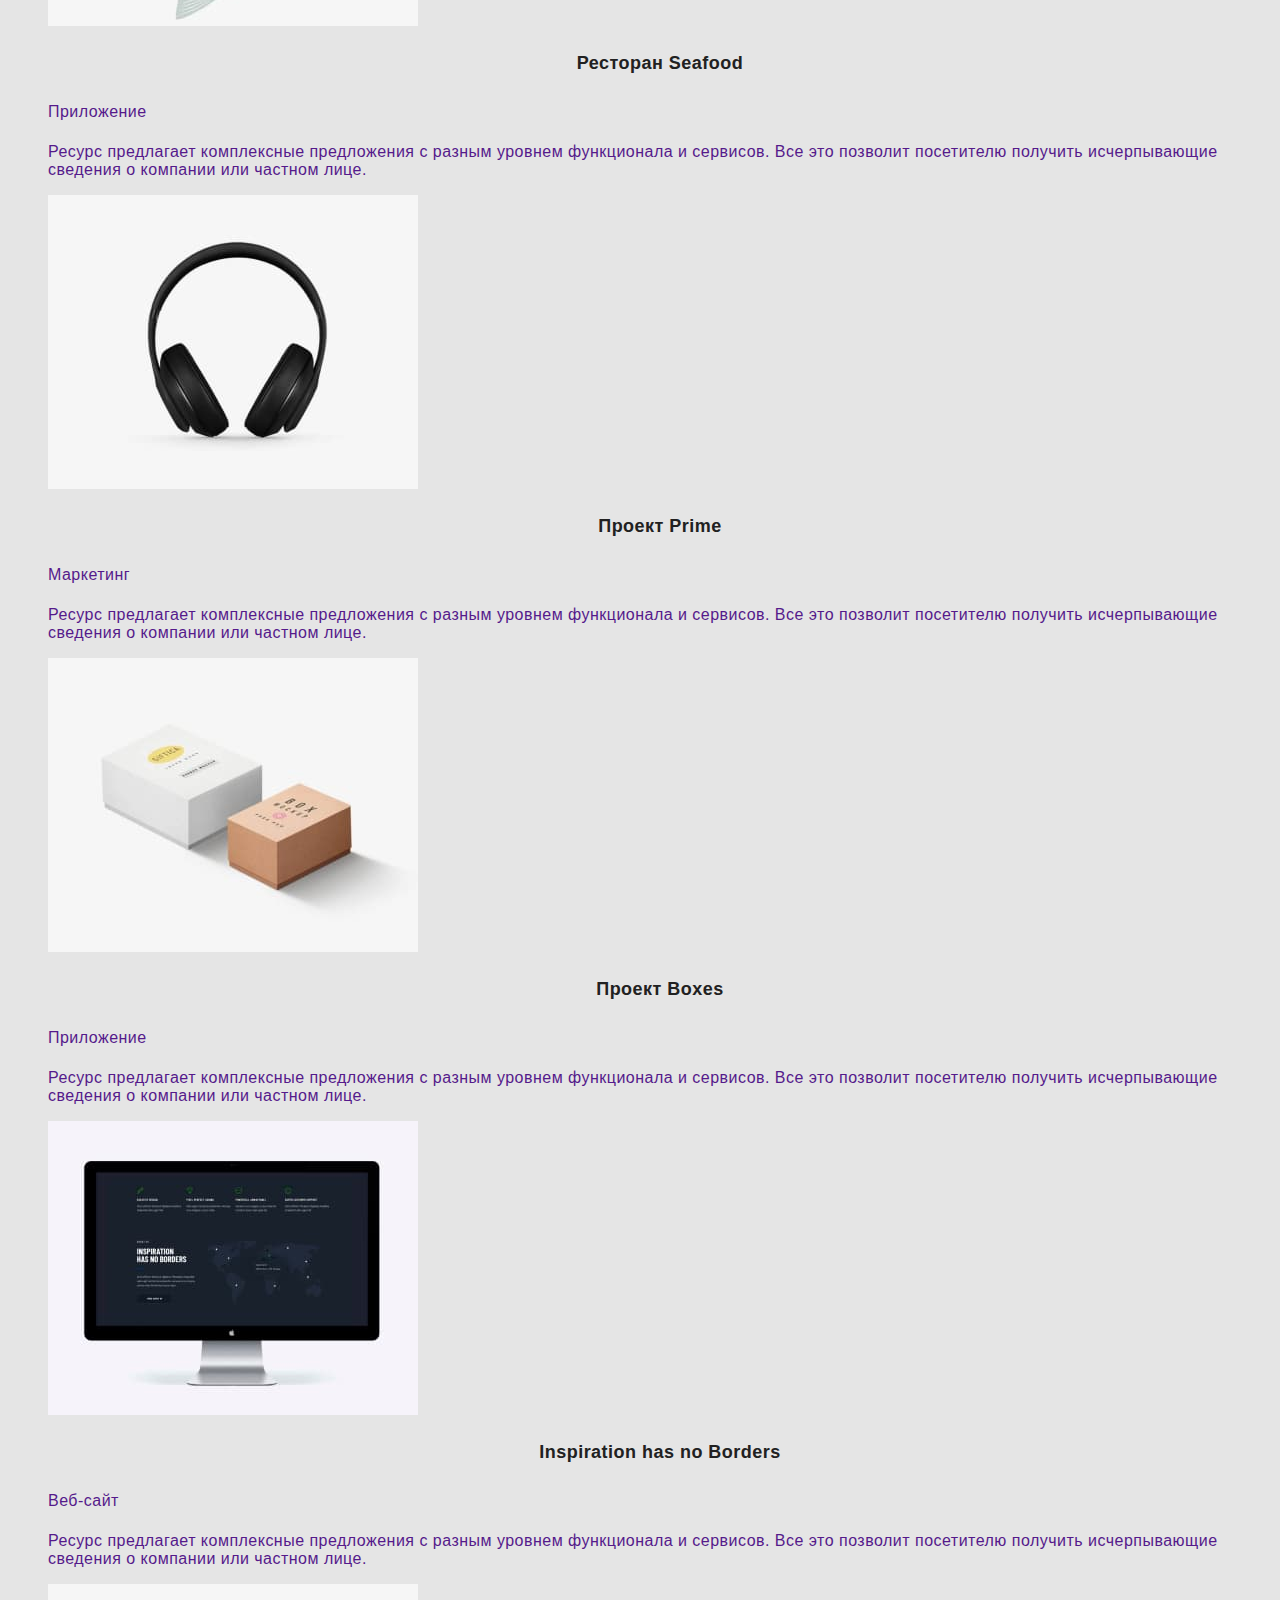
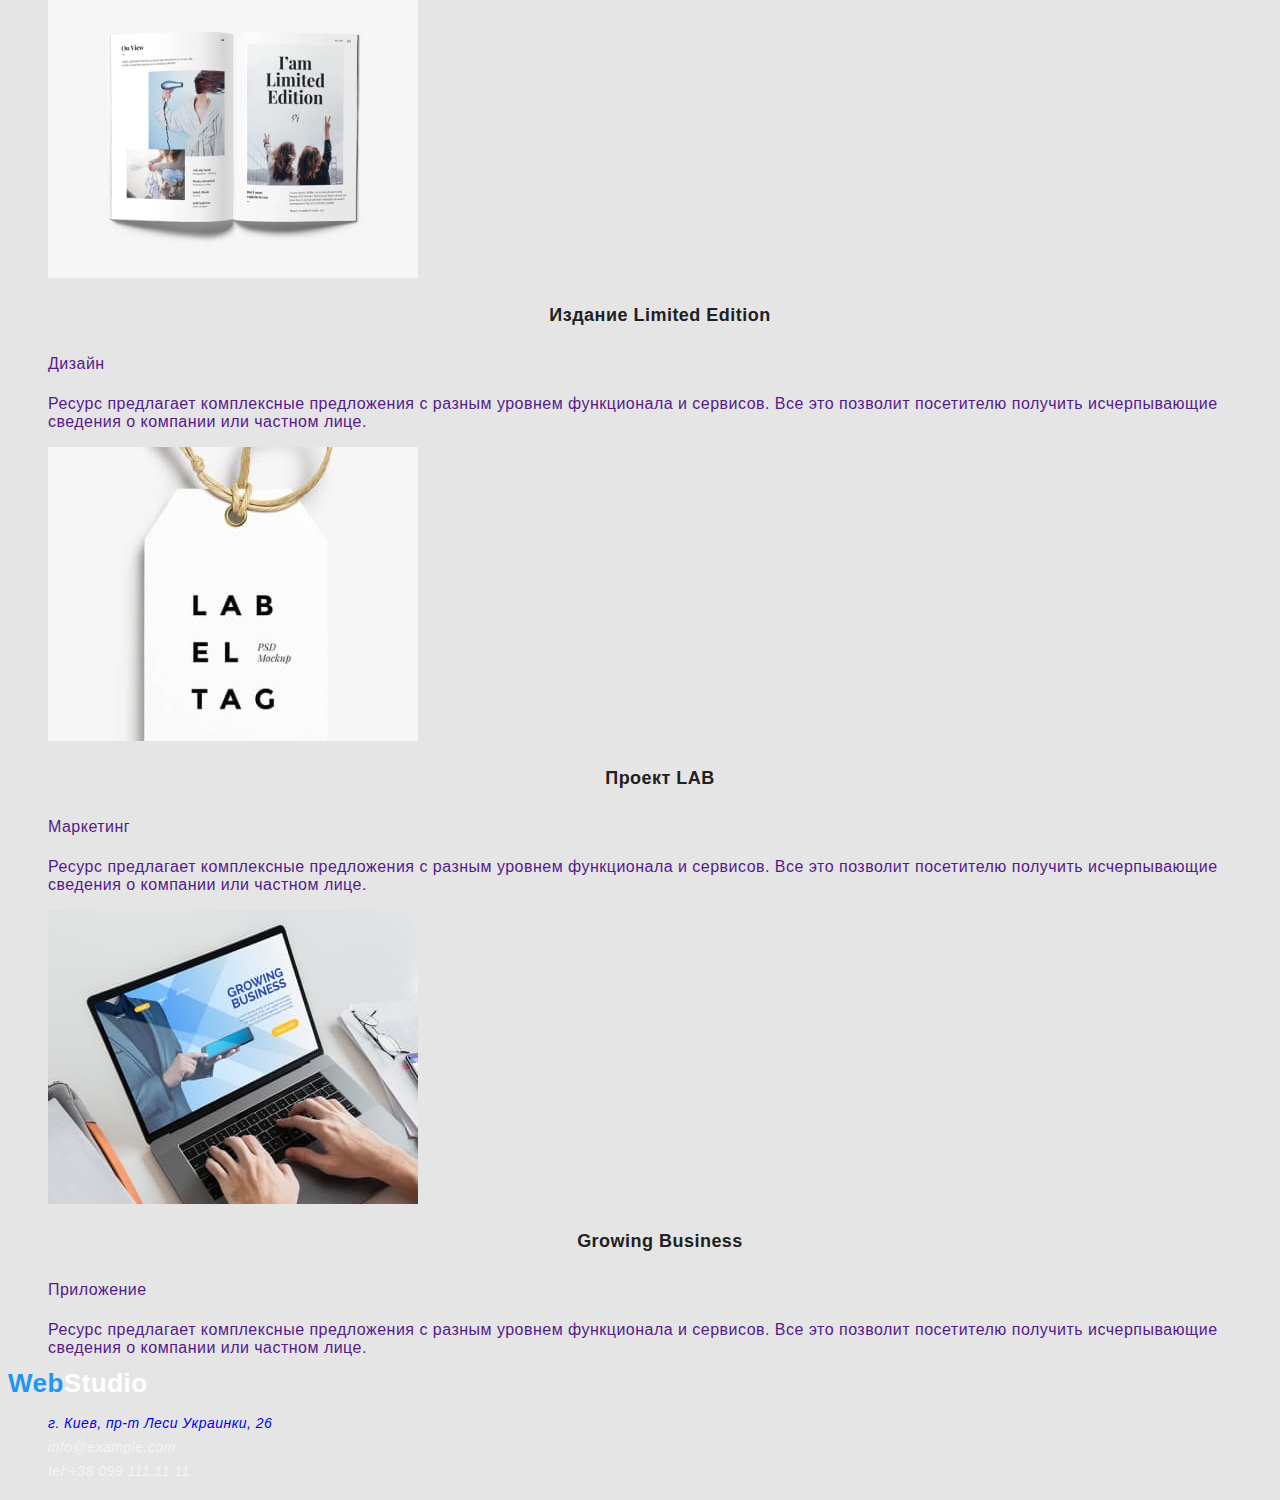
==== commit 3782eac3: "work with css file fonts" ====
--- a/portfolio.html
+++ b/portfolio.html
@@ -5,6 +5,12 @@
     <meta http-equiv="X-UA-Compatible" content="IE=edge" />
     <meta name="viewport" content="width=device-width, initial-scale=1.0" />
     <title>Portfolio</title>
+    <!-- <link rel="preconnect" href="https://fonts.googleapis.com" />
+    <link rel="preconnect" href="https://fonts.gstatic.com" crossorigin />
+    <link
+      href="https://fonts.googleapis.com/css2?family=Raleway:wght@700&family=Roboto:wght@400;500;700;900&display=swap"
+      rel="stylesheet"
+    /> -->
     <link rel="stylesheet" href="./css/main.css" />
   </head>
 
@@ -33,7 +39,7 @@
     <main>
       <!-- Секция Фильтры Filters-->
       <section>
-        <h1 class="section-title">Фильтры ссылки на страницы сайта</h1>
+        <h1 class="section-title hidden">Фильтры ссылки на страницы сайта</h1>
         <div class="container">
           <ul class="list">
             <li class="item"><button class="filters-btn" type="button">Все</button></li>
@@ -59,6 +65,11 @@
               />
               <h2 class="section-title">Технокряк</h2>
               <p class="projects-position">Веб-сайт</p>
+              <p>
+                Ресурс предлагает комплексные предложения с разным уровнем функционала и сервисов.
+                Все это позволит посетителю получить исчерпывающие сведения о компании или частном
+                лице.
+              </p>
             </a>
           </li>
           <li class="item">
@@ -72,6 +83,11 @@
               />
               <h2 class="section-title" lang="en">Постер New Orlean vs Golden Star</h2>
               <p class="projects-position">Дизайн</p>
+              <p>
+                Ресурс предлагает комплексные предложения с разным уровнем функционала и сервисов.
+                Все это позволит посетителю получить исчерпывающие сведения о компании или частном
+                лице.
+              </p>
             </a>
           </li>
           <li class="item">
@@ -85,6 +101,11 @@
               />
               <h2 class="section-title" lang="en">Ресторан Seafood</h2>
               <p class="projects-position">Приложение</p>
+              <p>
+                Ресурс предлагает комплексные предложения с разным уровнем функционала и сервисов.
+                Все это позволит посетителю получить исчерпывающие сведения о компании или частном
+                лице.
+              </p>
             </a>
           </li>
           <li class="item">
@@ -98,6 +119,11 @@
               />
               <h2 class="section-title" lang="en">Проект Prime</h2>
               <p class="projects-position">Маркетинг</p>
+              <p>
+                Ресурс предлагает комплексные предложения с разным уровнем функционала и сервисов.
+                Все это позволит посетителю получить исчерпывающие сведения о компании или частном
+                лице.
+              </p>
             </a>
           </li>
           <li class="item">
@@ -111,6 +137,11 @@
               />
               <h2 class="section-title" lang="en">Проект Boxes</h2>
               <p class="projects-position">Приложение</p>
+              <p>
+                Ресурс предлагает комплексные предложения с разным уровнем функционала и сервисов.
+                Все это позволит посетителю получить исчерпывающие сведения о компании или частном
+                лице.
+              </p>
             </a>
           </li>
           <li class="item">
@@ -124,6 +155,11 @@
               />
               <h2 class="section-title" lang="en">Inspiration has no Borders</h2>
               <p class="projects-position">Веб-сайт</p>
+              <p>
+                Ресурс предлагает комплексные предложения с разным уровнем функционала и сервисов.
+                Все это позволит посетителю получить исчерпывающие сведения о компании или частном
+                лице.
+              </p>
             </a>
           </li>
           <li class="item">
@@ -137,6 +173,11 @@
               />
               <h2 class="section-title" lang="en">Издание Limited Edition</h2>
               <p class="projects-position">Дизайн</p>
+              <p>
+                Ресурс предлагает комплексные предложения с разным уровнем функционала и сервисов.
+                Все это позволит посетителю получить исчерпывающие сведения о компании или частном
+                лице.
+              </p>
             </a>
           </li>
           <li class="item">
@@ -150,6 +191,11 @@
               />
               <h2 class="section-title" lang="en">Проект LAB</h2>
               <p class="projects-position">Маркетинг</p>
+              <p>
+                Ресурс предлагает комплексные предложения с разным уровнем функционала и сервисов.
+                Все это позволит посетителю получить исчерпывающие сведения о компании или частном
+                лице.
+              </p>
             </a>
           </li>
           <li class="item">
@@ -163,6 +209,11 @@
               />
               <h2 class="section-title" lang="en">Growing Business</h2>
               <p class="projects-position">Приложение</p>
+              <p>
+                Ресурс предлагает комплексные предложения с разным уровнем функционала и сервисов.
+                Все это позволит посетителю получить исчерпывающие сведения о компании или частном
+                лице.
+              </p>
             </a>
           </li>
         </ul>
--- a/css/main.css
+++ b/css/main.css
@@ -15,11 +15,19 @@
 .page {
   background-color: var(--background-color-light);
   color: var(--primary-text-color);
+
+  font-family: Roboto, sans-serif;
+  letter-spacing: 0.03em;
 }
 /* Шапка сайта Header */
 
 .logo {
   color: var(--accent-color);
+
+  font-family: Raleway, sans-serif;
+  font-weight: 700;
+  font-size: 26px;
+  line-height: 0.84;
   text-decoration: none;
 }
 .accent-dark {
@@ -30,35 +38,78 @@
 }
 .nav.link {
   color: var(--title-text-color);
+  letter-spacing: 0.02em;
 }
 .nav.link.current {
   color: var(--accent-color);
 }
 .accent.link {
   color: var(--primary-text-color);
+  letter-spacing: 0.02em;
+}
+
+.header .link {
+  font-weight: 500;
+  font-size: 14px;
+  line-height: 1.14;
+  text-decoration: none;
 }
 
 /* Секция Герой Hero */
 
 .hero-title {
   color: var(--primary-white-color);
+
+  font-weight: 900;
+  font-size: 44px;
+  line-height: 1.4;
+  text-align: center;
 }
+
 .slider-btn {
   color: var(--primary-white-color);
   background-color: #2196f3;
+
+  font-weight: 700;
+  font-size: 16px;
+  line-height: 1.9;
+  text-align: center;
 }
+
 .slider-btn:hover,
 .slider-btn:focus {
   color: var(--title-text-color);
 }
 
+.hero {
+  letter-spacing: 0.06em;
+}
+
 /* Секция Особенности компании About */
-.section-title,
-.title {
+.section-title {
   color: var(--title-text-color);
+
+  font-weight: 700;
+  font-size: 36px;
+  line-height: 0.86;
+  text-align: center;
 }
+
+.about .title {
+  color: var(--title-text-color);
+
+  font-weight: 700;
+  font-size: 14px;
+  line-height: 1.4;
+}
+
 .uppertitle {
   color: var(--primary-text-color);
+  font-size: 14px;
+  line-height: 1.7;
+}
+.section-title.hidden {
+  visibility: hidden;
 }
 
 /* Секция чем мы занимаемся Gallery */
@@ -67,6 +118,15 @@
 
 .team-position {
   color: var(--primary-text-color);
+  font-weight: 500;
+  font-size: 16px;
+  line-height: 1.19;
+  text-align: center;
+}
+.team .tittle {
+  font-size: 16px;
+  line-height: 1.19;
+  text-align: center;
 }
 
 /* Подвал сайта Footer */
@@ -75,12 +135,22 @@
   color: var(--foot-address-color);
 }
 
+.address .link {
+  font-size: 14px;
+  line-height: 1.7;
+  text-decoration: none;
+}
 /* Portfolio */
 /* Секция Фильтры Filters */
 
 .filters-btn {
   color: var(--title-text-color);
   background-color: var(--background-color-lightsecond);
+
+  font-weight: 500;
+  font-size: 16px;
+  line-height: 1.6;
+  text-align: center;
 }
 .filters-btn:hover,
 .filters-btn:focus {
@@ -88,10 +158,21 @@
   background-color: var(--accent-color);
 }
 
+/* Секция проэкты Projects */
+.projects .section-title {
+  font-weight: 700;
+  font-size: 18px;
+  line-height: 2;
+}
+.projects-position {
+  font-size: 16px;
+  line-height: 1.88;
+}
+.projects .link {
+  text-decoration: none;
+}
+
 .link:hover,
 .link:focus {
   color: var(--accent-color);
 }
-.link {
-  text-decoration: none;
-}
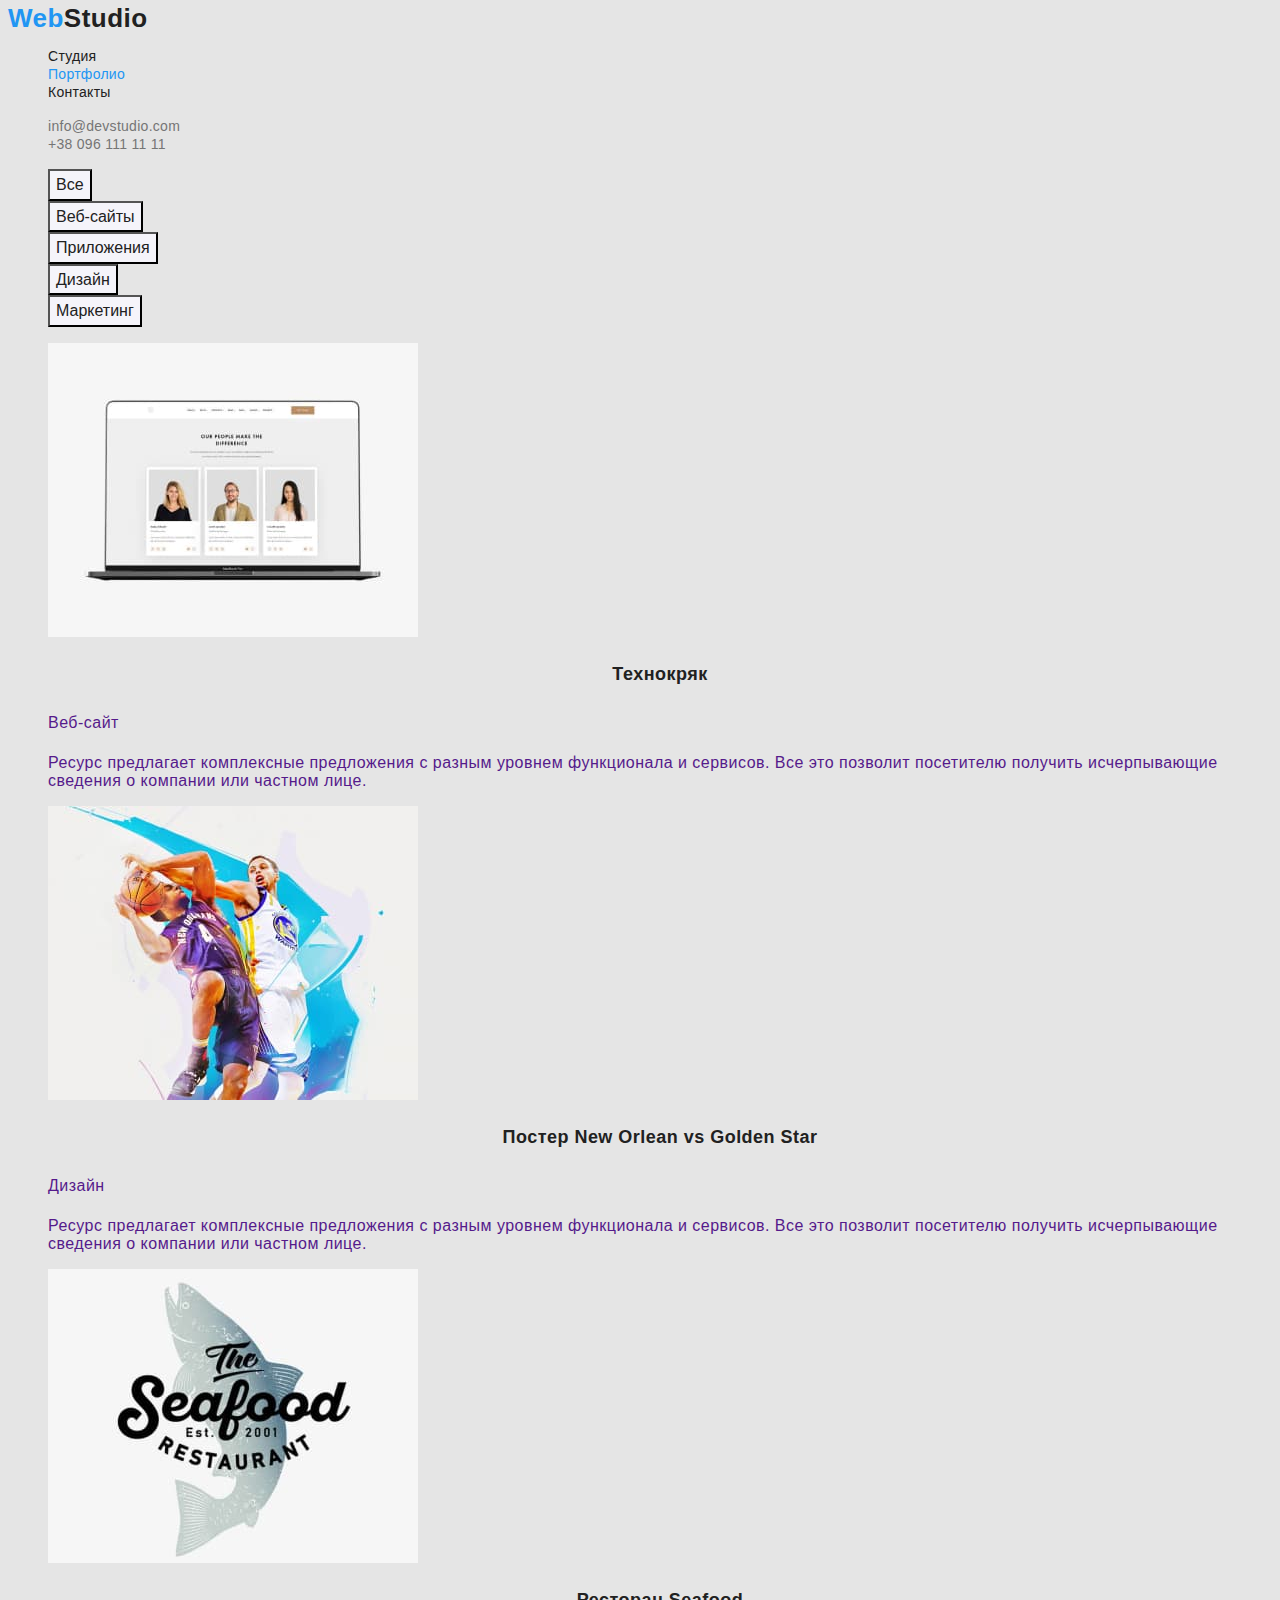
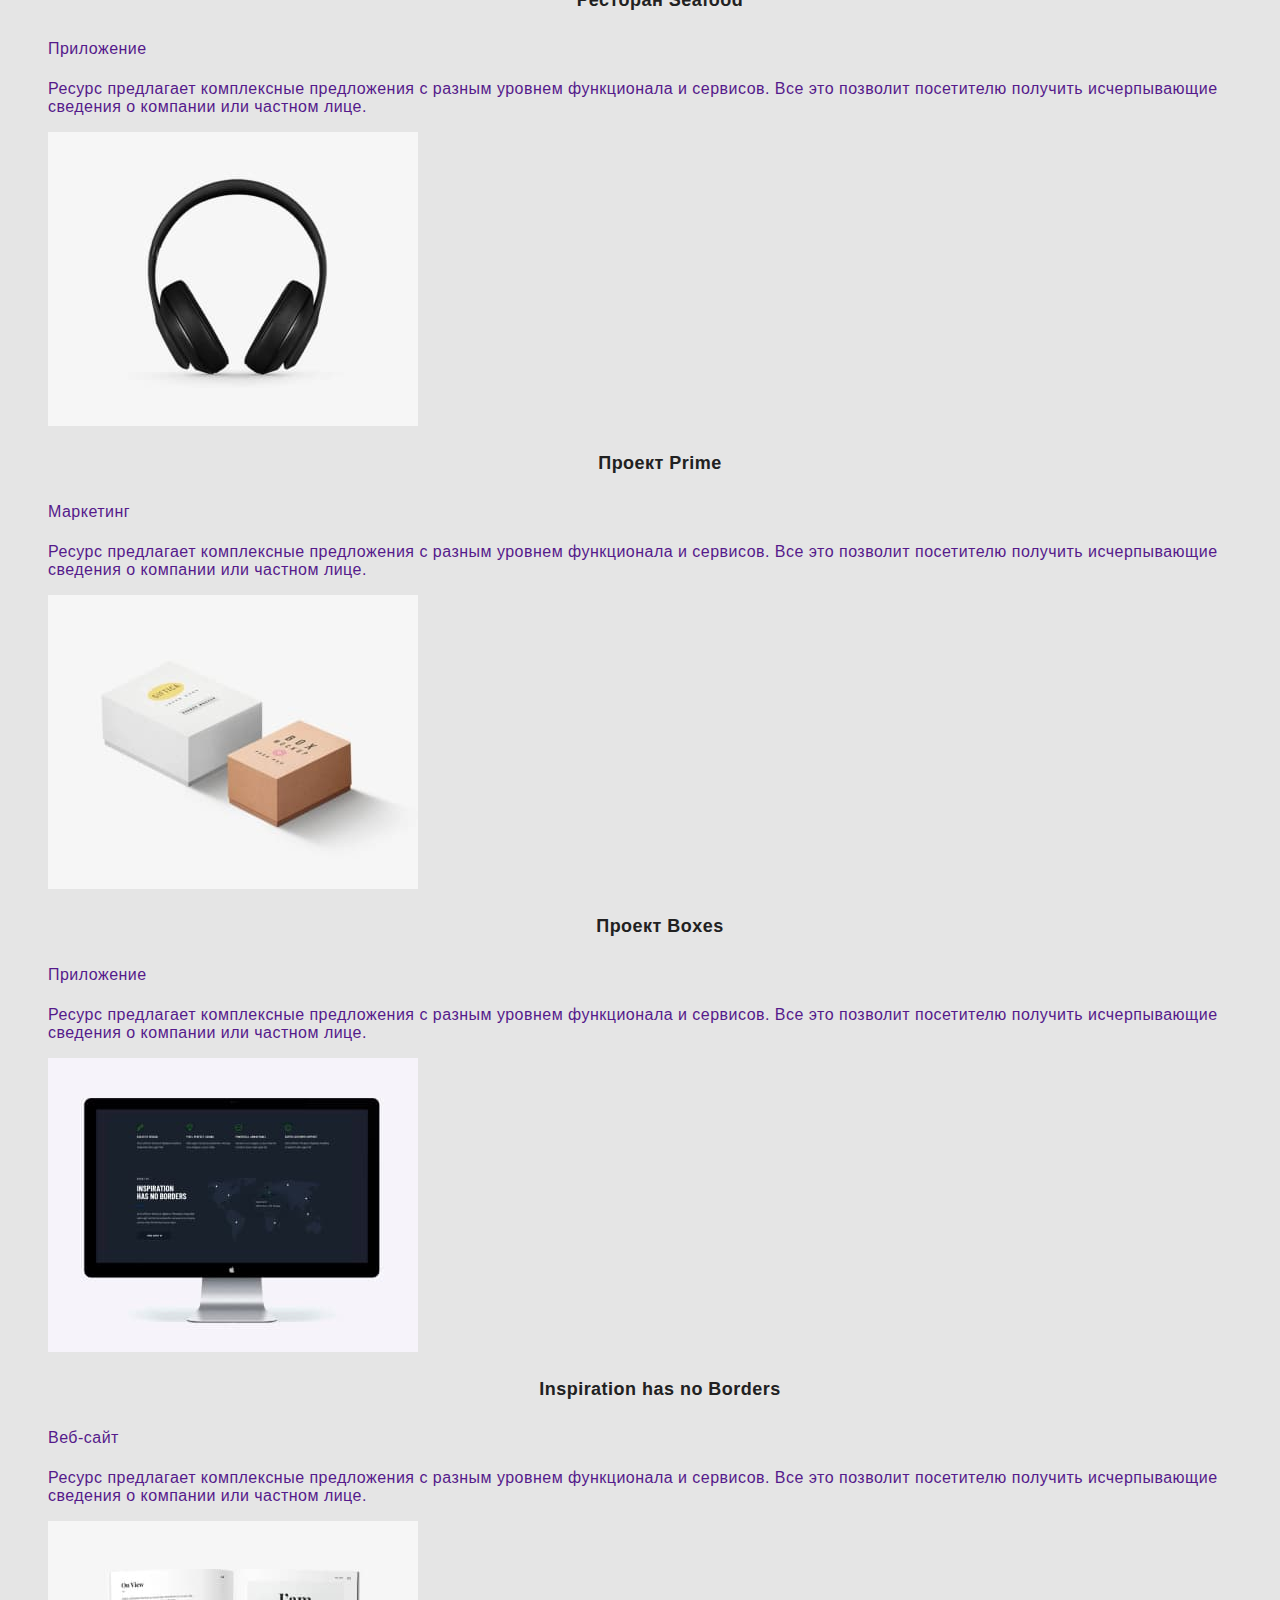
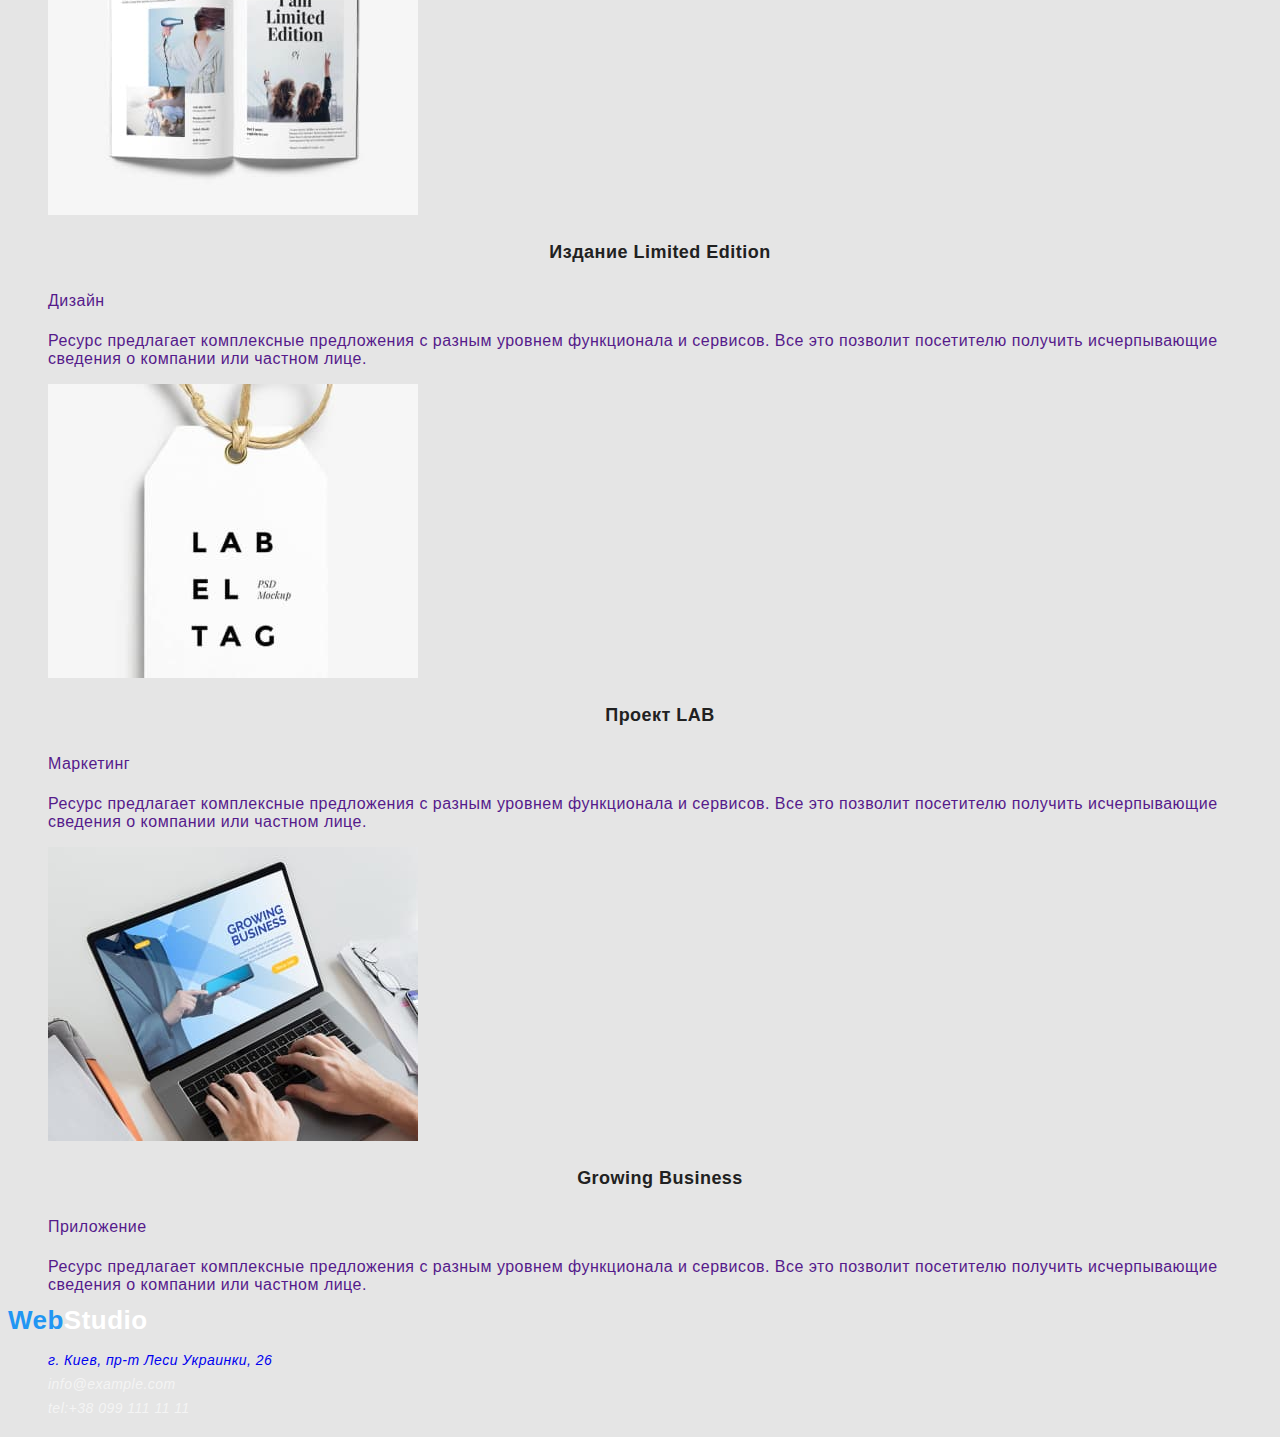
==== commit 8d971987: "added visualli-hudden" ====
--- a/portfolio.html
+++ b/portfolio.html
@@ -39,7 +39,7 @@
     <main>
       <!-- Секция Фильтры Filters-->
       <section>
-        <h1 class="section-title hidden">Фильтры ссылки на страницы сайта</h1>
+        <h1 class="section-title visually-hidden">Фильтры ссылки на страницы сайта</h1>
         <div class="container">
           <ul class="list">
             <li class="item"><button class="filters-btn" type="button">Все</button></li>
--- a/css/main.css
+++ b/css/main.css
@@ -18,6 +18,18 @@
 
   font-family: Roboto, sans-serif;
   letter-spacing: 0.03em;
+}
+.visually-hidden {
+  position: absolute;
+  white-space: nowrap;
+  width: 1px;
+  height: 1px;
+  overflow: hidden;
+  border: 0;
+  padding: 0;
+  clip: rect(0 0 0 0);
+  clip-path: inset(50%);
+  margin: -1px;
 }
 /* Шапка сайта Header */
 
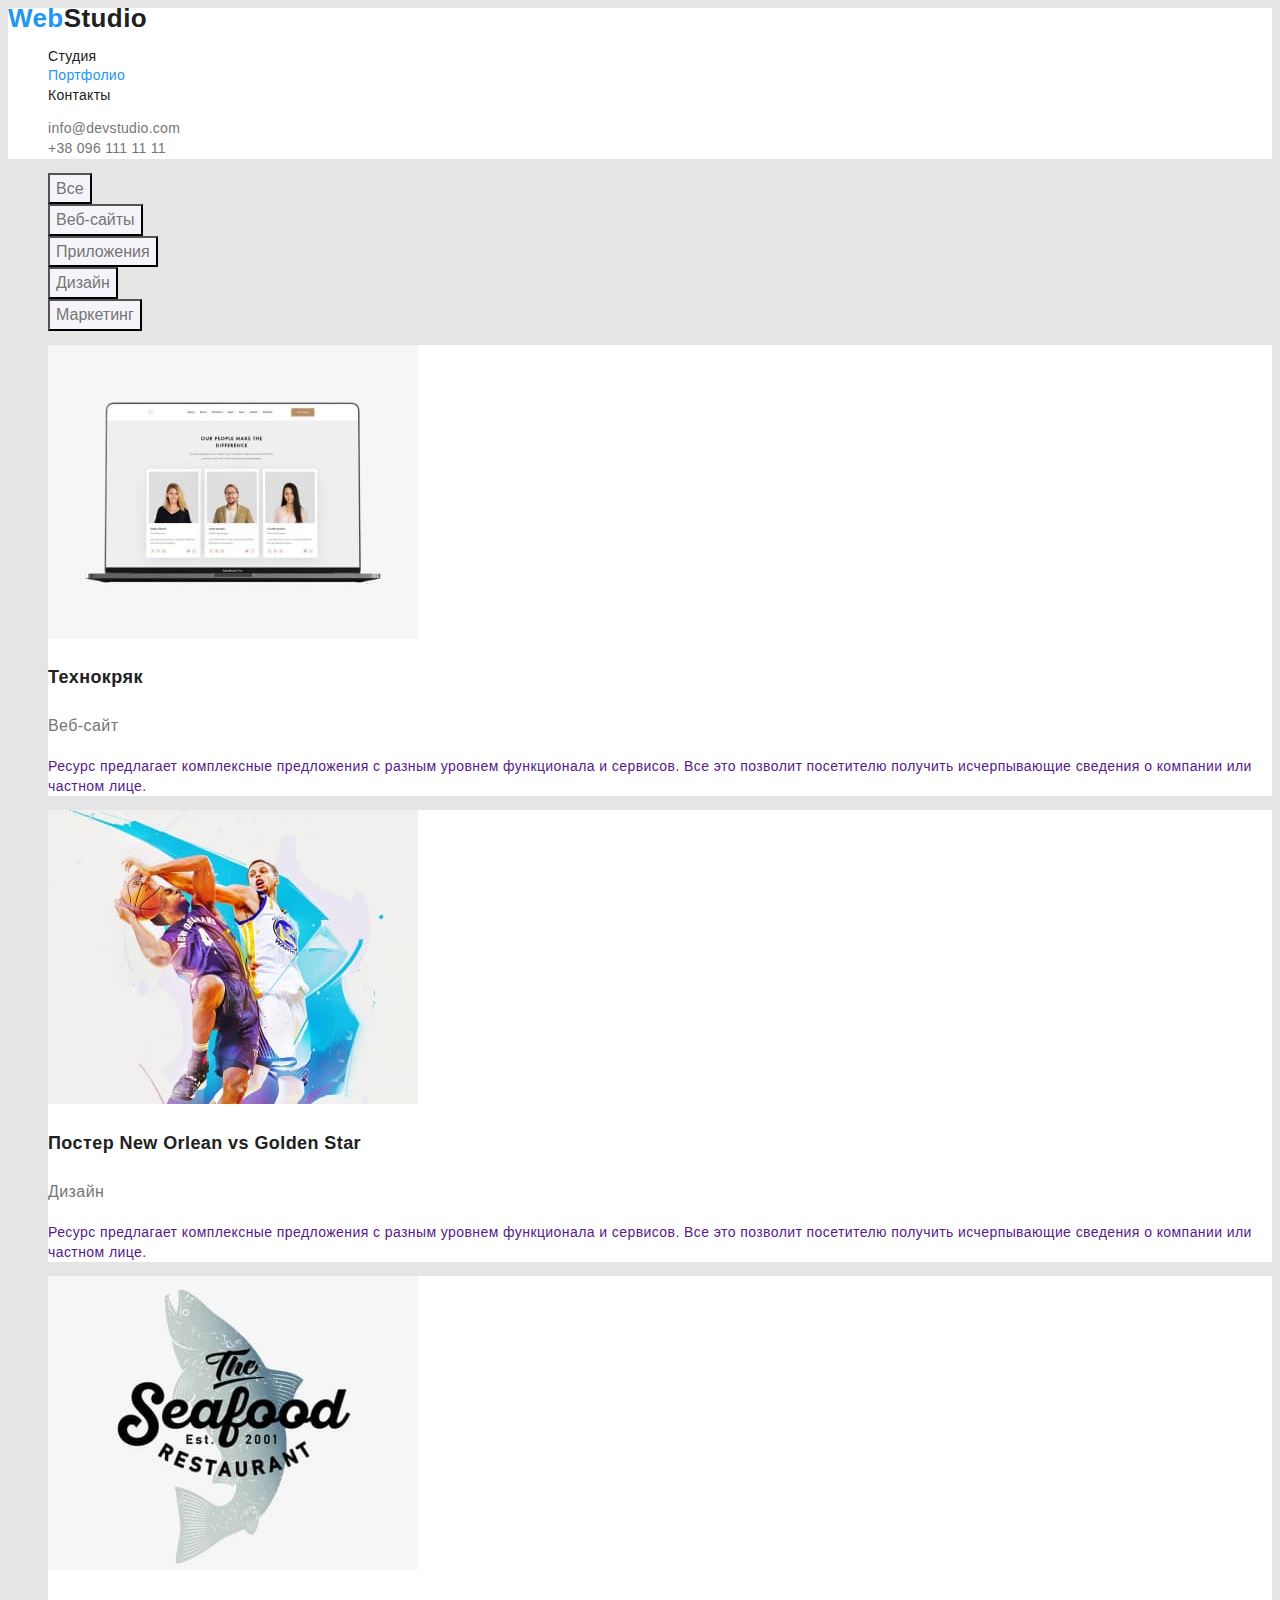
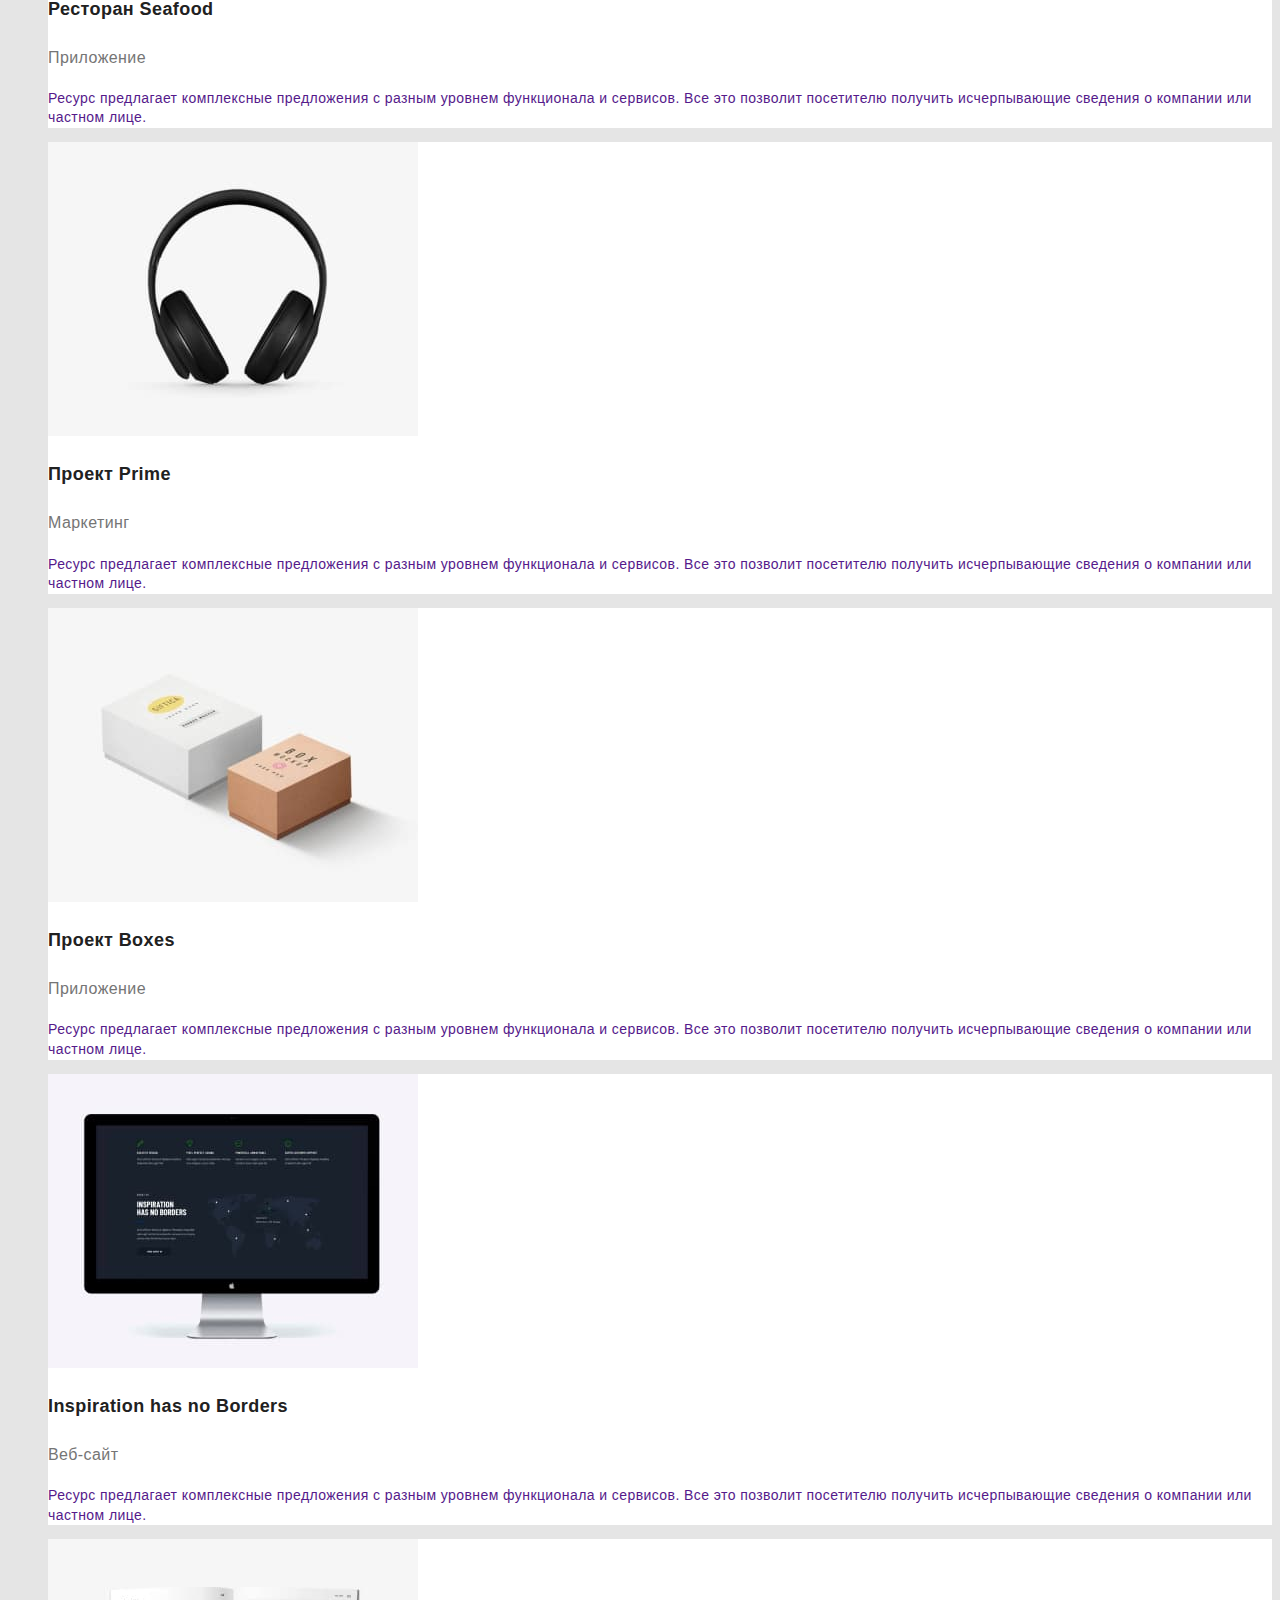
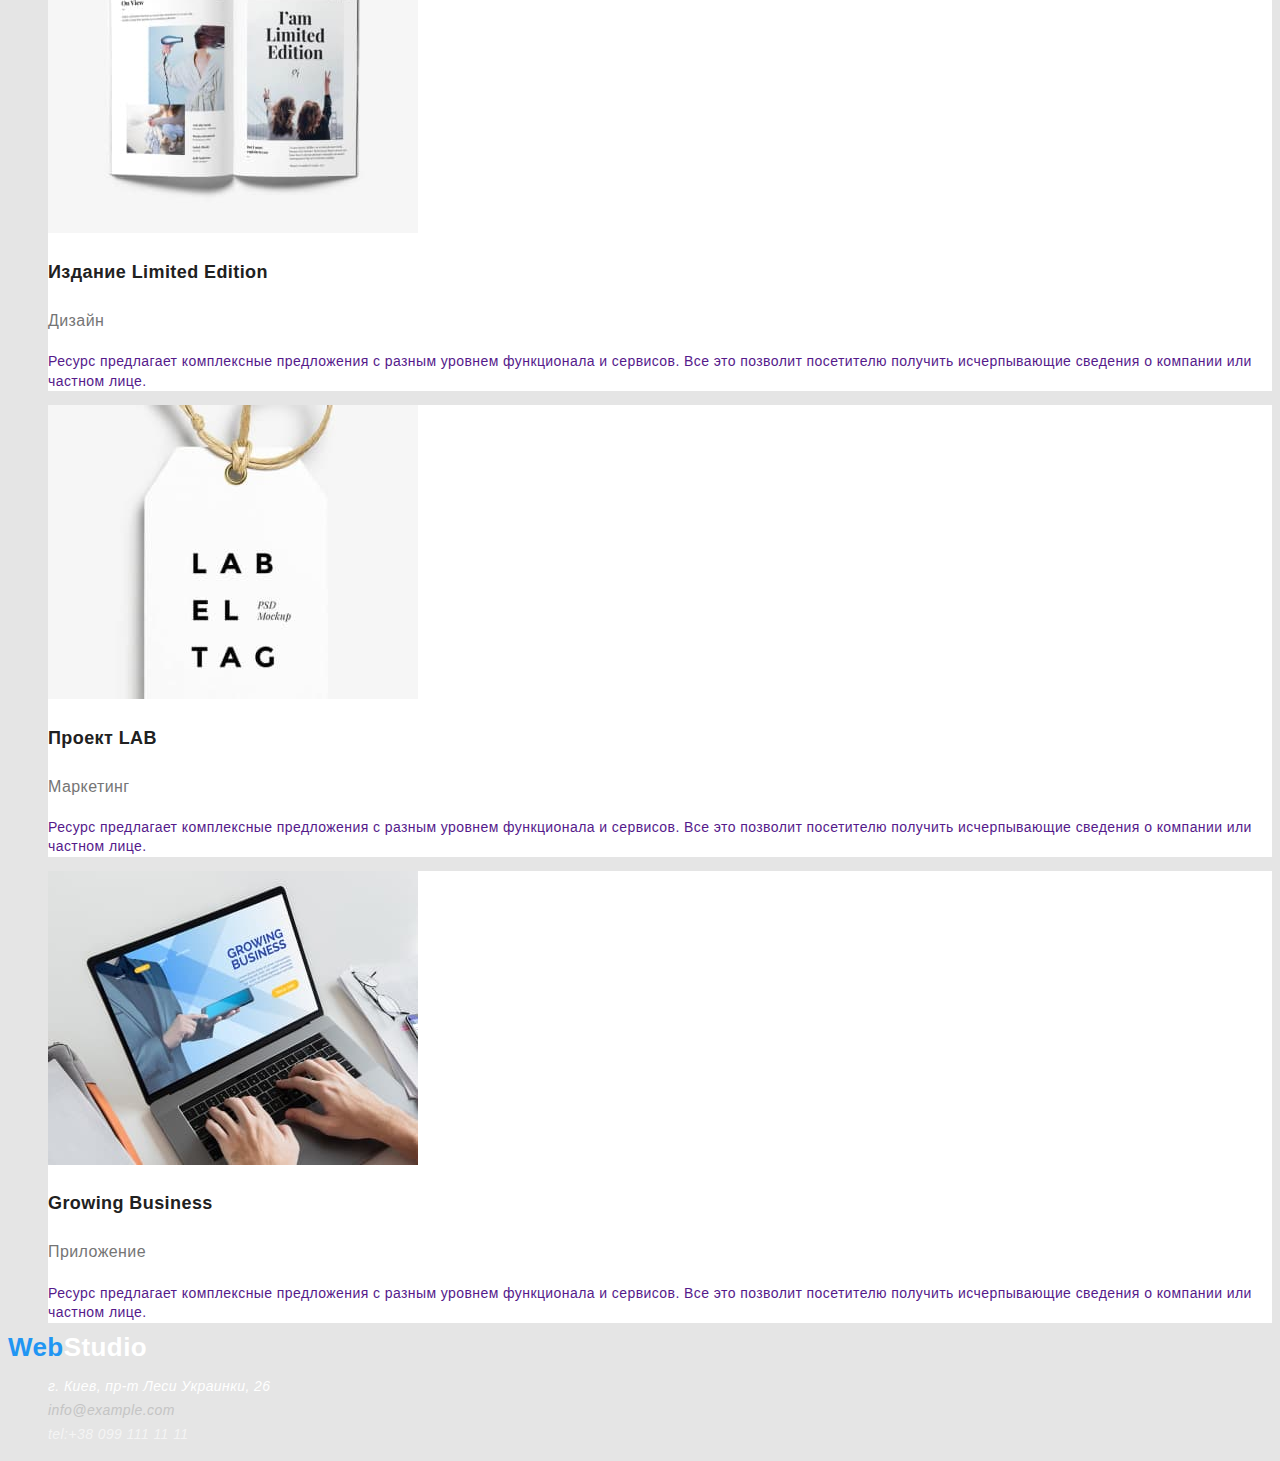
==== commit 6e40dd41: "work with CSS file: color, text, bcg" ====
--- a/portfolio.html
+++ b/portfolio.html
@@ -15,16 +15,16 @@
   </head>
 
   <body class="page">
-    <!--Шапка сайта Header-->
+    <!-- Шапка сайта Header-->
     <header class="header">
       <nav class="nav">
         <a class="logo" lang="en" href="./index.html" aria-label="Логотип сайта"
           >Web<span class="accent-dark">Studio</span></a
         >
         <ul class="list">
-          <li class="item"><a class="nav link" href="./index.html">Студия</a></li>
-          <li class="item"><a class="nav link current" href="./portfolio.html">Портфолио</a></li>
-          <li class="item"><a class="nav link" href="">Контакты</a></li>
+          <li class="item"><a class="link" href="./index.html">Студия</a></li>
+          <li class="item"><a class="link current" href="./portfolio.html">Портфолио</a></li>
+          <li class="item"><a class="link" href="">Контакты</a></li>
         </ul>
       </nav>
 
@@ -32,21 +32,23 @@
         <li class="item">
           <a class="accent link" href="mailto:info@example.com">info@devstudio.com</a>
         </li>
-        <li class="item"><a class="accent link" href="tel:+380991111111">+38 096 111 11 11</a></li>
+        <li class="item">
+          <a class="accent link" href="tel:+380991111111">+38 096 111 11 11</a>
+        </li>
       </ul>
     </header>
 
     <main>
       <!-- Секция Фильтры Filters-->
-      <section>
+      <section class="filters">
         <h1 class="section-title visually-hidden">Фильтры ссылки на страницы сайта</h1>
         <div class="container">
           <ul class="list">
-            <li class="item"><button class="filters-btn" type="button">Все</button></li>
-            <li class="item"><button class="filters-btn" type="button">Веб-сайты</button></li>
-            <li class="item"><button class="filters-btn" type="button">Приложения</button></li>
-            <li class="item"><button class="filters-btn" type="button">Дизайн</button></li>
-            <li class="item"><button class="filters-btn" type="button">Маркетинг</button></li>
+            <li class="item"><button class="btn" type="button">Все</button></li>
+            <li class="item"><button class="btn" type="button">Веб-сайты</button></li>
+            <li class="item"><button class="btn" type="button">Приложения</button></li>
+            <li class="item"><button class="btn" type="button">Дизайн</button></li>
+            <li class="item"><button class="btn" type="button">Маркетинг</button></li>
           </ul>
         </div>
       </section>
@@ -238,10 +240,10 @@
               >
             </li>
             <li class="item">
-              <a class="link accent-gray" href="mailto:info@example.com">info@example.com</a>
+              <a class="link email" href="mailto:info@example.com">info@example.com</a>
             </li>
             <li class="item">
-              <a class="link accent-gray" href="tel:+380991111111">tel:+38 099 111 11 11</a>
+              <a class="link phone" href="tel:+380991111111">tel:+38 099 111 11 11</a>
             </li>
           </ul>
         </address>
--- a/css/main.css
+++ b/css/main.css
@@ -1,23 +1,32 @@
 :root {
-  --background-color-light: #e5e5e5;
-  --background-color-lightsecond: #f5f4fa;
-  --background-color-dark: #2f303a;
-  --primary-text-color: #757575;
-  --title-text-color: #212121;
-  --accent-color: #2196f3;
-  --primary-white-color: #ffffff;
-  --foot-address-color: rgba(255, 255, 255, 0.6);
-}
-
-.list {
-  list-style: none;
-}
-.page {
-  background-color: var(--background-color-light);
-  color: var(--primary-text-color);
-
-  font-family: Roboto, sans-serif;
+  /* font */
+  --main-font: Roboto, sans-serif;
+  --secondary-font: 'Raleway', sans-serif;
+
+  /* text colors */
+  --main-txt-cl: #757575;
+  --title-txt-cl: #212121;
+  --accent-cl: #2196f3;
+  --main-white-cl: #ffffff;
+  --address-phone-cl: rgba(255, 255, 255, 0.6);
+  --address-email-cl: #c4c4c4;
+  --logo-dark-cl: #000000;
+
+  /* background colors */
+  --main-bg-cl: #e5e5e5;
+  --secondary-bg-cl: #f5f4fa;
+  --dark-bg-cl: #2f303a;
+  --header-bg-color: #ffffff;
+}
+
+body {
+  font-family: var(--main-font);
   letter-spacing: 0.03em;
+  font-size: 14px;
+  line-height: 1.4;
+
+  color: var(--main-txt-cl);
+  background-color: var(--main-bg-cl);
 }
 .visually-hidden {
   position: absolute;
@@ -31,160 +40,219 @@
   clip-path: inset(50%);
   margin: -1px;
 }
-/* Шапка сайта Header */
-
+
+.link {
+  text-decoration: none;
+  /* color: currentColor; */
+}
+
+.list {
+  list-style: none;
+}
+
+.btn {
+  font-family: inherit;
+  cursor: pointer;
+  background-color: transparent;
+}
+
+/*
+============================
+| Logo / Логотип компании
+============================
+*/
 .logo {
-  color: var(--accent-color);
-
-  font-family: Raleway, sans-serif;
+  color: var(--accent-cl);
+
+  font-family: var(--secondary-font);
   font-weight: 700;
   font-size: 26px;
   line-height: 0.84;
   text-decoration: none;
 }
 .accent-dark {
-  color: var(--title-text-color);
+  color: var(--title-txt-cl);
 }
 .accent-white {
-  color: var(--primary-white-color);
-}
-.nav.link {
-  color: var(--title-text-color);
-  letter-spacing: 0.02em;
-}
-.nav.link.current {
-  color: var(--accent-color);
-}
-.accent.link {
-  color: var(--primary-text-color);
-  letter-spacing: 0.02em;
+  color: var(--main-white-cl);
+}
+
+/*
+============================
+| Header section / Шапка сайта
+============================
+*/
+.header {
+  background-color: var(--header-bg-color);
 }
 
 .header .link {
   font-weight: 500;
-  font-size: 14px;
   line-height: 1.14;
-  text-decoration: none;
-}
-
-/* Секция Герой Hero */
+  letter-spacing: 0.02em;
+}
+
+.nav .link {
+  color: var(--title-txt-cl);
+}
+.nav .link.current {
+  color: var(--accent-cl);
+}
+.accent.link {
+  color: var(--main-txt-cl);
+}
+
+/*
+============================
+| Hero section / Герой
+============================
+*/
+
+.hero {
+  color: var(--main-white-cl);
+  background-color: var(--dark-bg-cl);
+  letter-spacing: 0.06em;
+}
 
 .hero-title {
-  color: var(--primary-white-color);
-
   font-weight: 900;
   font-size: 44px;
   line-height: 1.4;
   text-align: center;
-}
-
-.slider-btn {
-  color: var(--primary-white-color);
+  text-transform: uppercase;
+}
+
+.hero .btn {
   background-color: #2196f3;
+  color: var(--main-white-cl);
 
   font-weight: 700;
   font-size: 16px;
   line-height: 1.9;
   text-align: center;
-}
-
-.slider-btn:hover,
-.slider-btn:focus {
-  color: var(--title-text-color);
-}
-
-.hero {
-  letter-spacing: 0.06em;
-}
-
-/* Секция Особенности компании About */
+  display: flex;
+  align-items: center;
+}
+
+.hero .btn:hover,
+.hero .btn:focus {
+  color: var(--title-txt-cl);
+}
+
+/*
+============================
+| About section / Особенности компании
+============================
+*/
+
+.about .title {
+  color: var(--title-txt-cl);
+
+  font-weight: 700;
+  text-transform: uppercase;
+}
+
+.about .uppertitle {
+  line-height: 1.7;
+}
+
+/*
+============================
+| Gallery section / Чем мы занимаемся
+============================
+*/
+
 .section-title {
-  color: var(--title-text-color);
+  color: var(--title-txt-cl);
 
   font-weight: 700;
   font-size: 36px;
   line-height: 0.86;
   text-align: center;
 }
-
-.about .title {
-  color: var(--title-text-color);
-
-  font-weight: 700;
-  font-size: 14px;
-  line-height: 1.4;
-}
-
-.uppertitle {
-  color: var(--primary-text-color);
-  font-size: 14px;
+/*
+============================
+| Team section / Наша команда
+============================
+*/
+.team {
+  background-color: var(--secondary-bg-cl);
+  font-size: 16px;
+  line-height: 1.19;
+}
+.team .item {
+  background-color: var(--main-white-cl);
+}
+.team .title {
+  color: var(--title-txt-cl);
+
+  font-weight: 500;
+  text-align: center;
+}
+
+.team-position {
+  text-align: center;
+}
+
+/*
+============================
+| Footer section / Подвал 
+============================
+*/
+
+.address .link {
+  color: var(--main-white-cl);
   line-height: 1.7;
 }
-.section-title.hidden {
-  visibility: hidden;
-}
-
-/* Секция чем мы занимаемся Gallery */
-
-/* Наша команда Team */
-
-.team-position {
-  color: var(--primary-text-color);
+
+.address .email {
+  color: var(--address-email-cl);
+}
+.address .phone {
+  color: var(--address-phone-cl);
+}
+
+/* 
+Portfolio
+============================
+| Filters section / Фильтры
+============================
+*/
+
+.filters .btn {
+  color: var(--title-text-cl);
+  background-color: var(--secondary-bg-cl);
+
   font-weight: 500;
   font-size: 16px;
-  line-height: 1.19;
-  text-align: center;
-}
-.team .tittle {
-  font-size: 16px;
-  line-height: 1.19;
-  text-align: center;
-}
-
-/* Подвал сайта Footer */
-
-.link.accent-gray {
-  color: var(--foot-address-color);
-}
-
-.address .link {
-  font-size: 14px;
-  line-height: 1.7;
-  text-decoration: none;
-}
-/* Portfolio */
-/* Секция Фильтры Filters */
-
-.filters-btn {
-  color: var(--title-text-color);
-  background-color: var(--background-color-lightsecond);
-
-  font-weight: 500;
-  font-size: 16px;
   line-height: 1.6;
   text-align: center;
 }
-.filters-btn:hover,
-.filters-btn:focus {
-  color: var(--primary-white-color);
-  background-color: var(--accent-color);
-}
-
-/* Секция проэкты Projects */
+
+.filters .btn:hover,
+.filters .btn:focus {
+  color: var(--main-white-cl);
+  background-color: var(--accent-cl);
+}
+
+/* 
+============================
+| Projects section / Проекты
+============================
+*/
+
 .projects .section-title {
-  font-weight: 700;
   font-size: 18px;
   line-height: 2;
-}
+  text-align: left;
+}
+
 .projects-position {
+  color: var(--main-txt-cl);
+
   font-size: 16px;
   line-height: 1.88;
 }
-.projects .link {
-  text-decoration: none;
-}
-
-.link:hover,
-.link:focus {
-  color: var(--accent-color);
-}
+.projects .item {
+  background-color: var(--main-white-cl);
+}
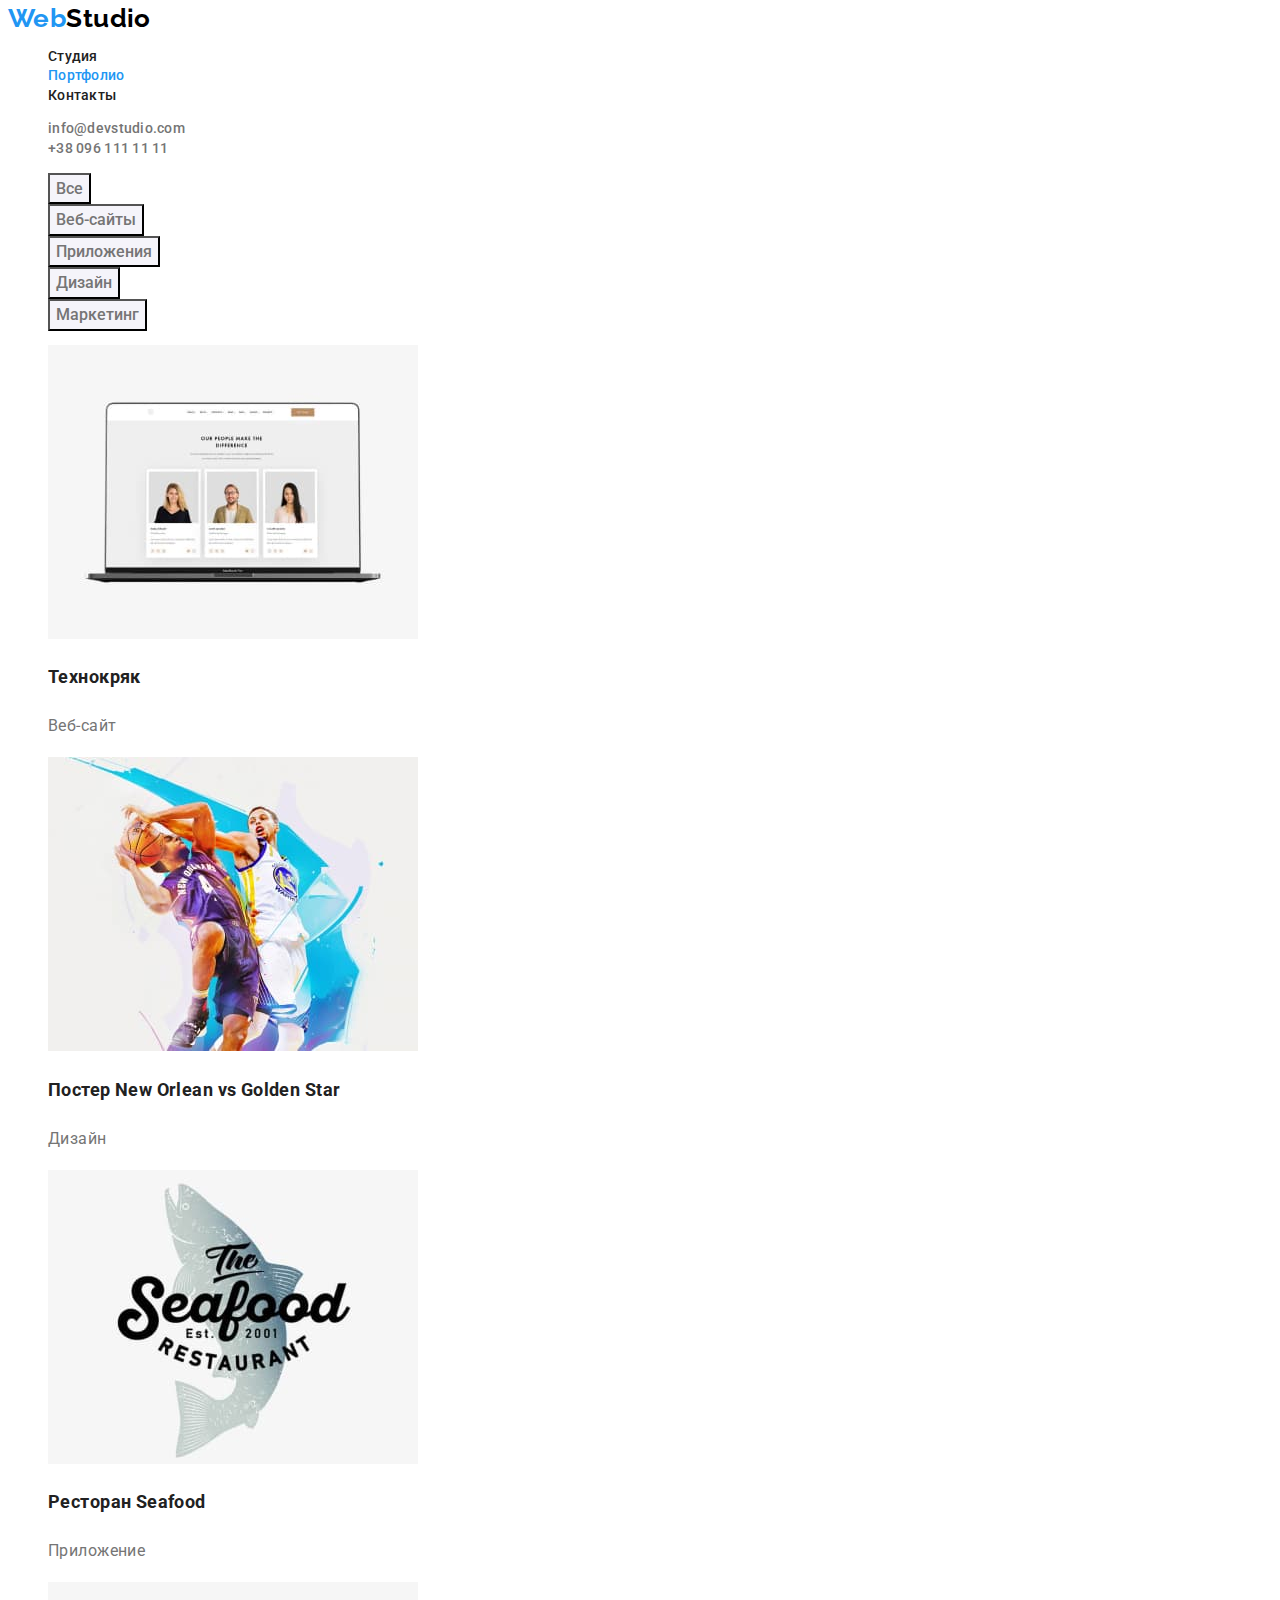
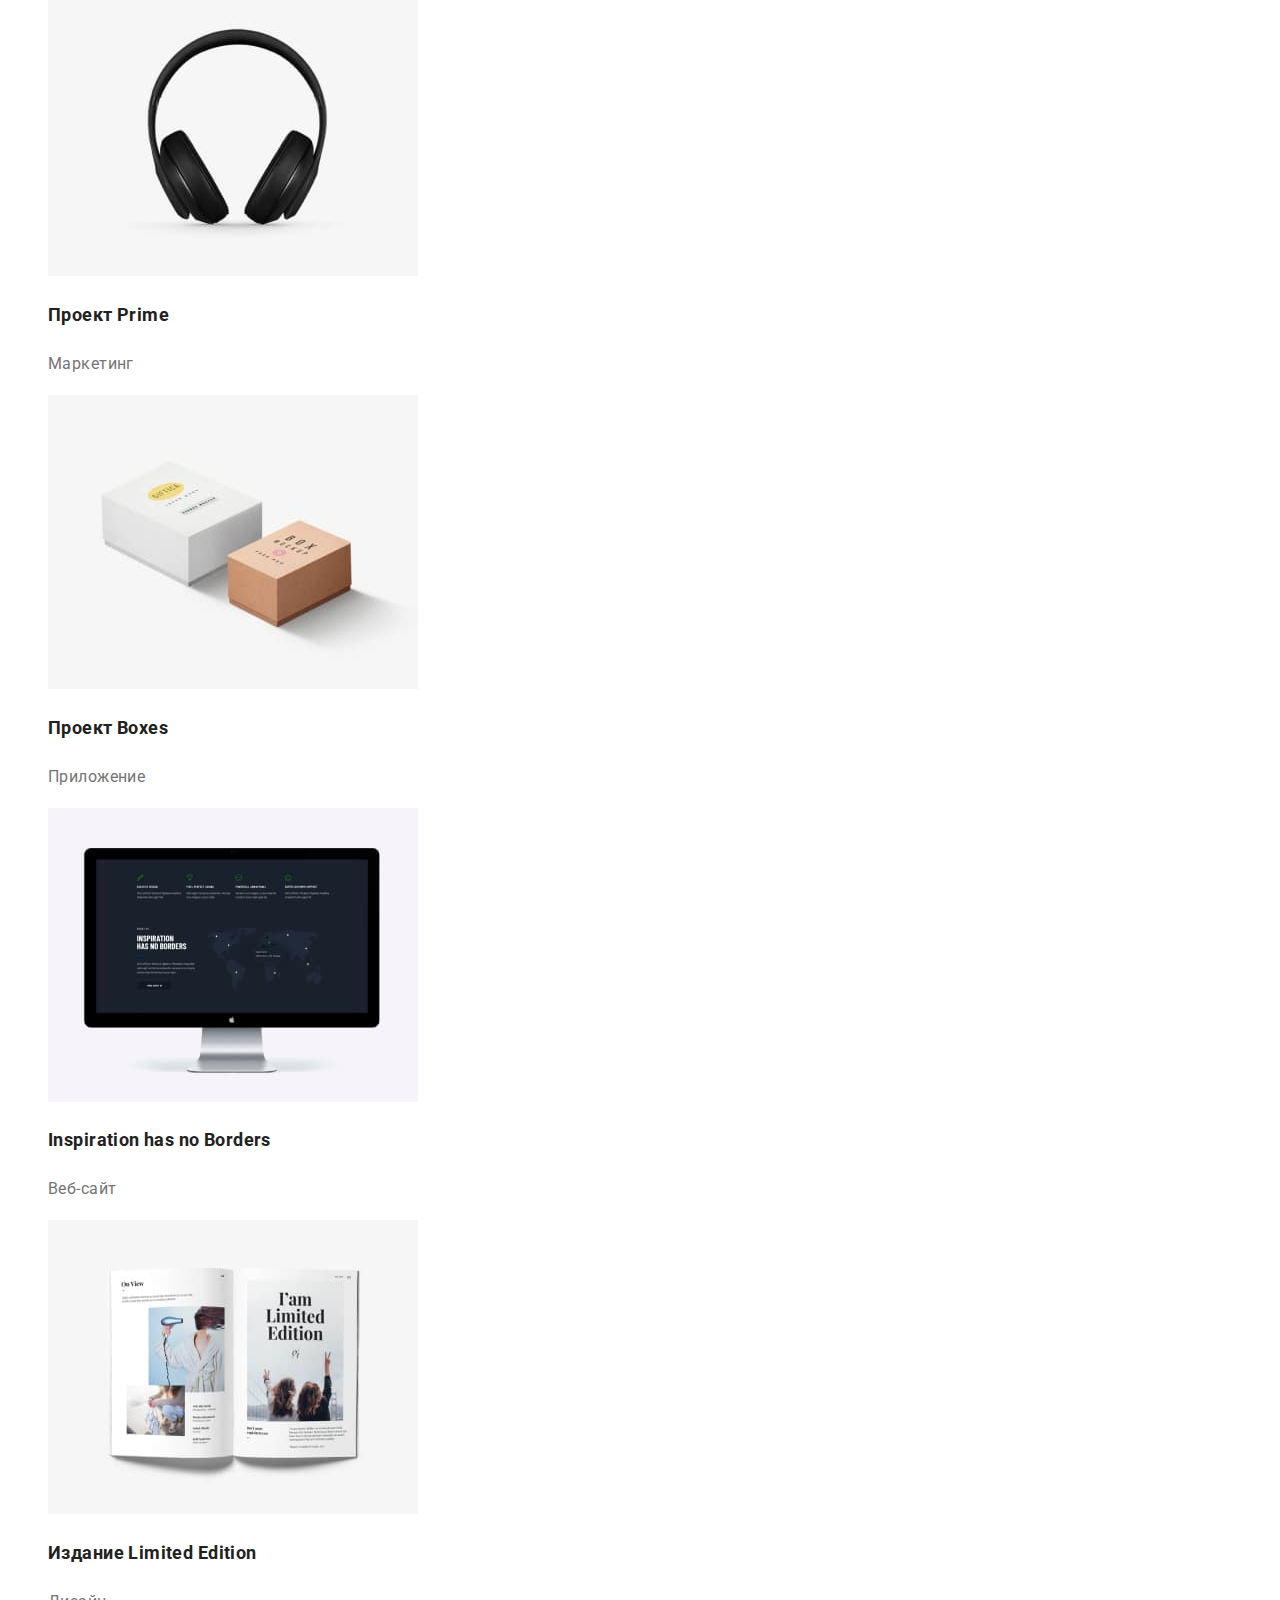
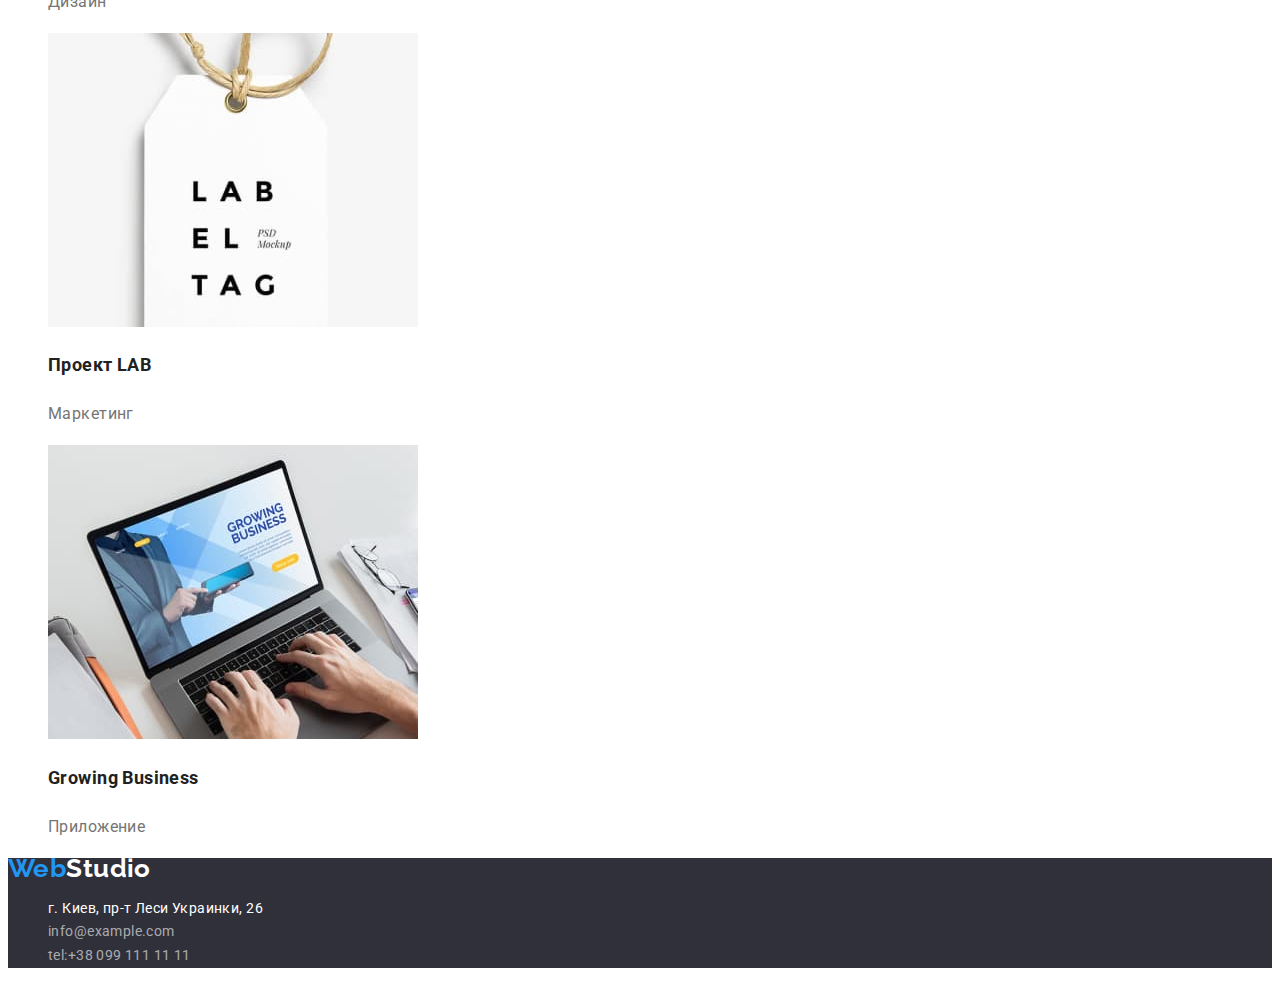
==== commit 06bc8579: "corrected files" ====
--- a/portfolio.html
+++ b/portfolio.html
@@ -5,12 +5,12 @@
     <meta http-equiv="X-UA-Compatible" content="IE=edge" />
     <meta name="viewport" content="width=device-width, initial-scale=1.0" />
     <title>Portfolio</title>
-    <!-- <link rel="preconnect" href="https://fonts.googleapis.com" />
+    <link rel="preconnect" href="https://fonts.googleapis.com" />
     <link rel="preconnect" href="https://fonts.gstatic.com" crossorigin />
     <link
       href="https://fonts.googleapis.com/css2?family=Raleway:wght@700&family=Roboto:wght@400;500;700;900&display=swap"
       rel="stylesheet"
-    /> -->
+    />
     <link rel="stylesheet" href="./css/main.css" />
   </head>
 
@@ -51,11 +51,9 @@
             <li class="item"><button class="btn" type="button">Маркетинг</button></li>
           </ul>
         </div>
-      </section>
-
-      <!--Секция проэкты Projects-->
-      <section class="projects">
-        <ul class="list">
+
+        <!--Секция проекты Projects-->
+        <ul class="projects list">
           <li class="item">
             <a class="link" href="">
               <img
@@ -67,11 +65,6 @@
               />
               <h2 class="section-title">Технокряк</h2>
               <p class="projects-position">Веб-сайт</p>
-              <p>
-                Ресурс предлагает комплексные предложения с разным уровнем функционала и сервисов.
-                Все это позволит посетителю получить исчерпывающие сведения о компании или частном
-                лице.
-              </p>
             </a>
           </li>
           <li class="item">
@@ -85,11 +78,6 @@
               />
               <h2 class="section-title" lang="en">Постер New Orlean vs Golden Star</h2>
               <p class="projects-position">Дизайн</p>
-              <p>
-                Ресурс предлагает комплексные предложения с разным уровнем функционала и сервисов.
-                Все это позволит посетителю получить исчерпывающие сведения о компании или частном
-                лице.
-              </p>
             </a>
           </li>
           <li class="item">
@@ -103,11 +91,6 @@
               />
               <h2 class="section-title" lang="en">Ресторан Seafood</h2>
               <p class="projects-position">Приложение</p>
-              <p>
-                Ресурс предлагает комплексные предложения с разным уровнем функционала и сервисов.
-                Все это позволит посетителю получить исчерпывающие сведения о компании или частном
-                лице.
-              </p>
             </a>
           </li>
           <li class="item">
@@ -121,11 +104,6 @@
               />
               <h2 class="section-title" lang="en">Проект Prime</h2>
               <p class="projects-position">Маркетинг</p>
-              <p>
-                Ресурс предлагает комплексные предложения с разным уровнем функционала и сервисов.
-                Все это позволит посетителю получить исчерпывающие сведения о компании или частном
-                лице.
-              </p>
             </a>
           </li>
           <li class="item">
@@ -139,11 +117,6 @@
               />
               <h2 class="section-title" lang="en">Проект Boxes</h2>
               <p class="projects-position">Приложение</p>
-              <p>
-                Ресурс предлагает комплексные предложения с разным уровнем функционала и сервисов.
-                Все это позволит посетителю получить исчерпывающие сведения о компании или частном
-                лице.
-              </p>
             </a>
           </li>
           <li class="item">
@@ -157,11 +130,6 @@
               />
               <h2 class="section-title" lang="en">Inspiration has no Borders</h2>
               <p class="projects-position">Веб-сайт</p>
-              <p>
-                Ресурс предлагает комплексные предложения с разным уровнем функционала и сервисов.
-                Все это позволит посетителю получить исчерпывающие сведения о компании или частном
-                лице.
-              </p>
             </a>
           </li>
           <li class="item">
@@ -175,11 +143,6 @@
               />
               <h2 class="section-title" lang="en">Издание Limited Edition</h2>
               <p class="projects-position">Дизайн</p>
-              <p>
-                Ресурс предлагает комплексные предложения с разным уровнем функционала и сервисов.
-                Все это позволит посетителю получить исчерпывающие сведения о компании или частном
-                лице.
-              </p>
             </a>
           </li>
           <li class="item">
@@ -193,11 +156,6 @@
               />
               <h2 class="section-title" lang="en">Проект LAB</h2>
               <p class="projects-position">Маркетинг</p>
-              <p>
-                Ресурс предлагает комплексные предложения с разным уровнем функционала и сервисов.
-                Все это позволит посетителю получить исчерпывающие сведения о компании или частном
-                лице.
-              </p>
             </a>
           </li>
           <li class="item">
@@ -211,11 +169,6 @@
               />
               <h2 class="section-title" lang="en">Growing Business</h2>
               <p class="projects-position">Приложение</p>
-              <p>
-                Ресурс предлагает комплексные предложения с разным уровнем функционала и сервисов.
-                Все это позволит посетителю получить исчерпывающие сведения о компании или частном
-                лице.
-              </p>
             </a>
           </li>
         </ul>
@@ -240,10 +193,10 @@
               >
             </li>
             <li class="item">
-              <a class="link email" href="mailto:info@example.com">info@example.com</a>
+              <a class="link accent" href="mailto:info@example.com">info@example.com</a>
             </li>
             <li class="item">
-              <a class="link phone" href="tel:+380991111111">tel:+38 099 111 11 11</a>
+              <a class="link accent" href="tel:+380991111111">tel:+38 099 111 11 11</a>
             </li>
           </ul>
         </address>
--- a/css/main.css
+++ b/css/main.css
@@ -3,20 +3,20 @@
   --main-font: Roboto, sans-serif;
   --secondary-font: 'Raleway', sans-serif;
 
+  /* colors */
+  --main-white-cl: #ffffff;
+  --accent-cl: #2196f3;
+
   /* text colors */
   --main-txt-cl: #757575;
   --title-txt-cl: #212121;
-  --accent-cl: #2196f3;
-  --main-white-cl: #ffffff;
-  --address-phone-cl: rgba(255, 255, 255, 0.6);
-  --address-email-cl: #c4c4c4;
-  --logo-dark-cl: #000000;
+  --accent-cl-white: rgba(255, 255, 255, 0.6);
+  --accent-cl-dark: #000000;
 
   /* background colors */
   --main-bg-cl: #e5e5e5;
   --secondary-bg-cl: #f5f4fa;
   --dark-bg-cl: #2f303a;
-  --header-bg-color: #ffffff;
 }
 
 body {
@@ -26,7 +26,7 @@
   line-height: 1.4;
 
   color: var(--main-txt-cl);
-  background-color: var(--main-bg-cl);
+  background-color: var(--main-white-cl);
 }
 .visually-hidden {
   position: absolute;
@@ -71,7 +71,7 @@
   text-decoration: none;
 }
 .accent-dark {
-  color: var(--title-txt-cl);
+  color: var(--accent-cl-dark);
 }
 .accent-white {
   color: var(--main-white-cl);
@@ -83,7 +83,7 @@
 ============================
 */
 .header {
-  background-color: var(--header-bg-color);
+  background-color: var(--main-white-cl);
 }
 
 .header .link {
@@ -136,7 +136,7 @@
 
 .hero .btn:hover,
 .hero .btn:focus {
-  color: var(--title-txt-cl);
+  background-color: #188ce8;
 }
 
 /*
@@ -147,7 +147,7 @@
 
 .about .title {
   color: var(--title-txt-cl);
-
+  font-size: 14px;
   font-weight: 700;
   text-transform: uppercase;
 }
@@ -186,6 +186,7 @@
 .team .title {
   color: var(--title-txt-cl);
 
+  font-size: 16px;
   font-weight: 500;
   text-align: center;
 }
@@ -199,17 +200,17 @@
 | Footer section / Подвал 
 ============================
 */
-
+.footer {
+  background-color: var(--dark-bg-cl);
+}
 .address .link {
   color: var(--main-white-cl);
+  font-style: normal;
   line-height: 1.7;
 }
 
-.address .email {
-  color: var(--address-email-cl);
-}
-.address .phone {
-  color: var(--address-phone-cl);
+.address .accent.link {
+  color: var(--accent-cl-white);
 }
 
 /* 
